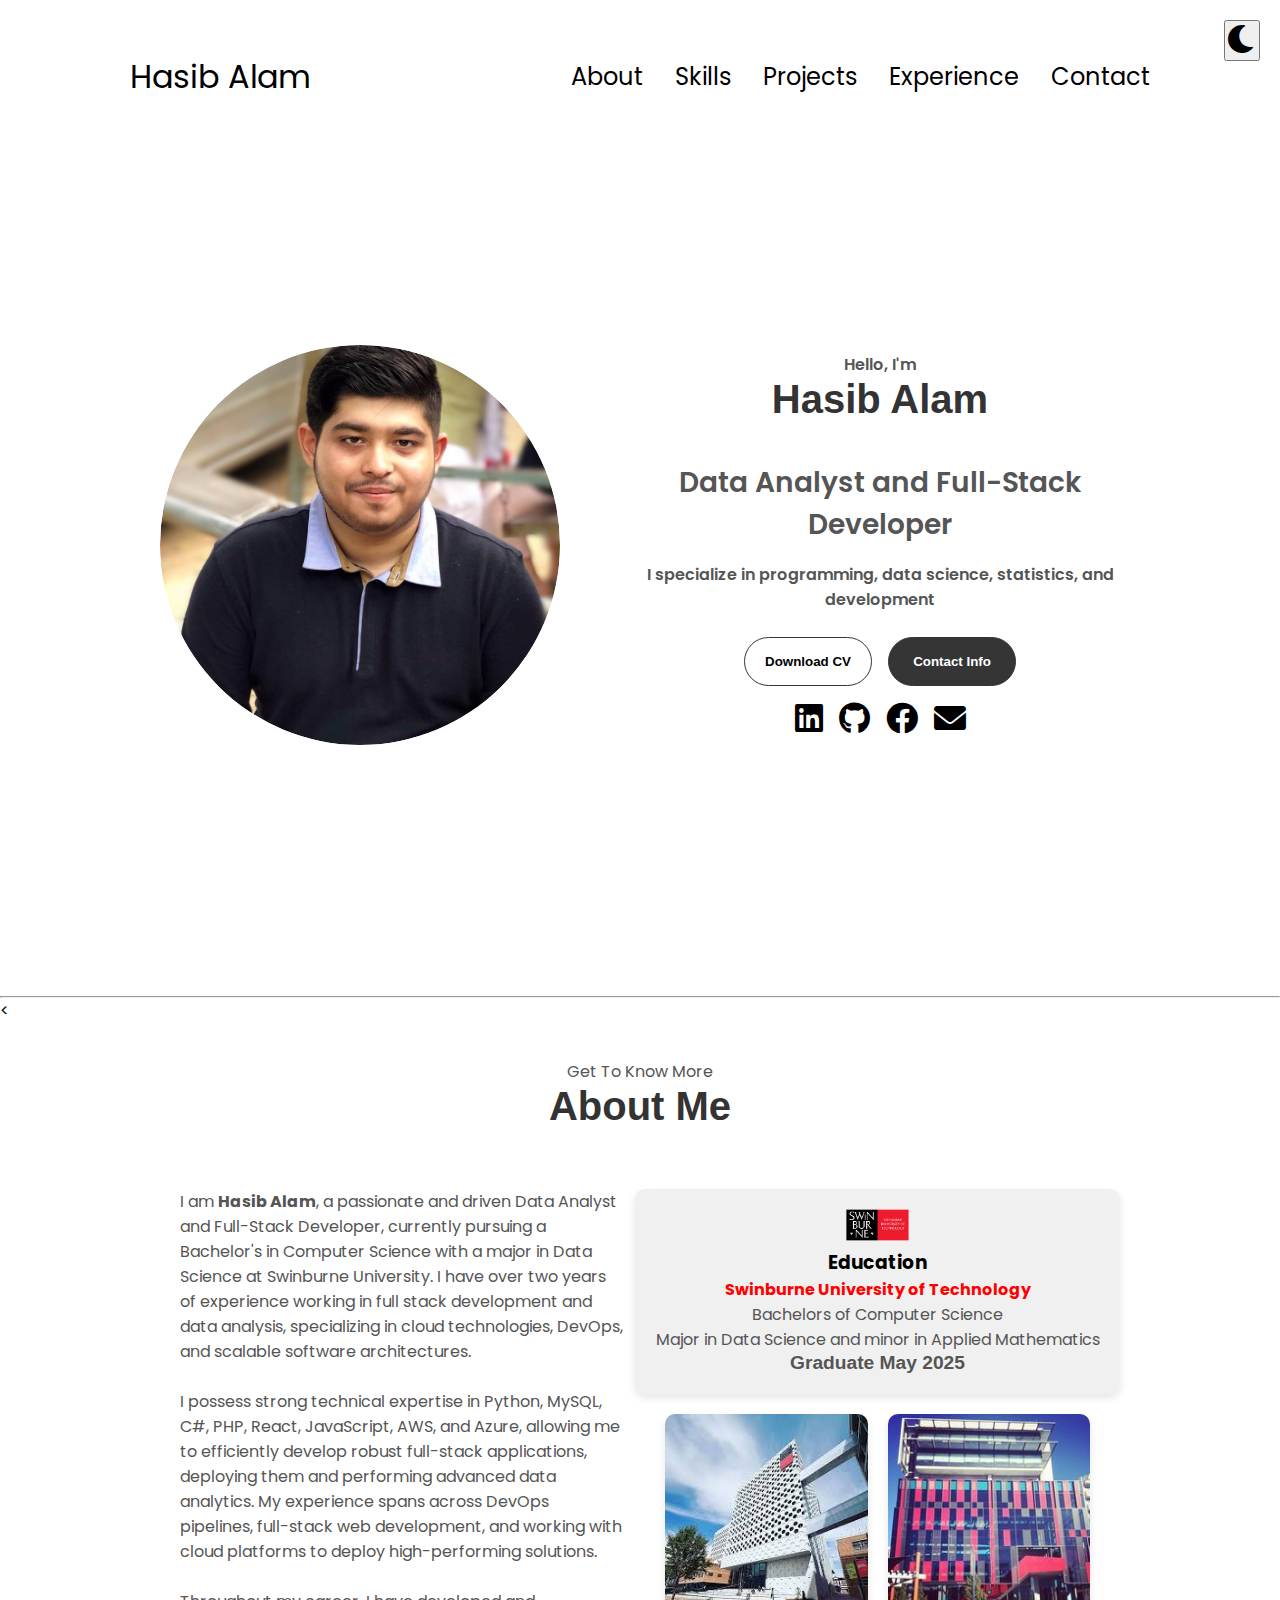
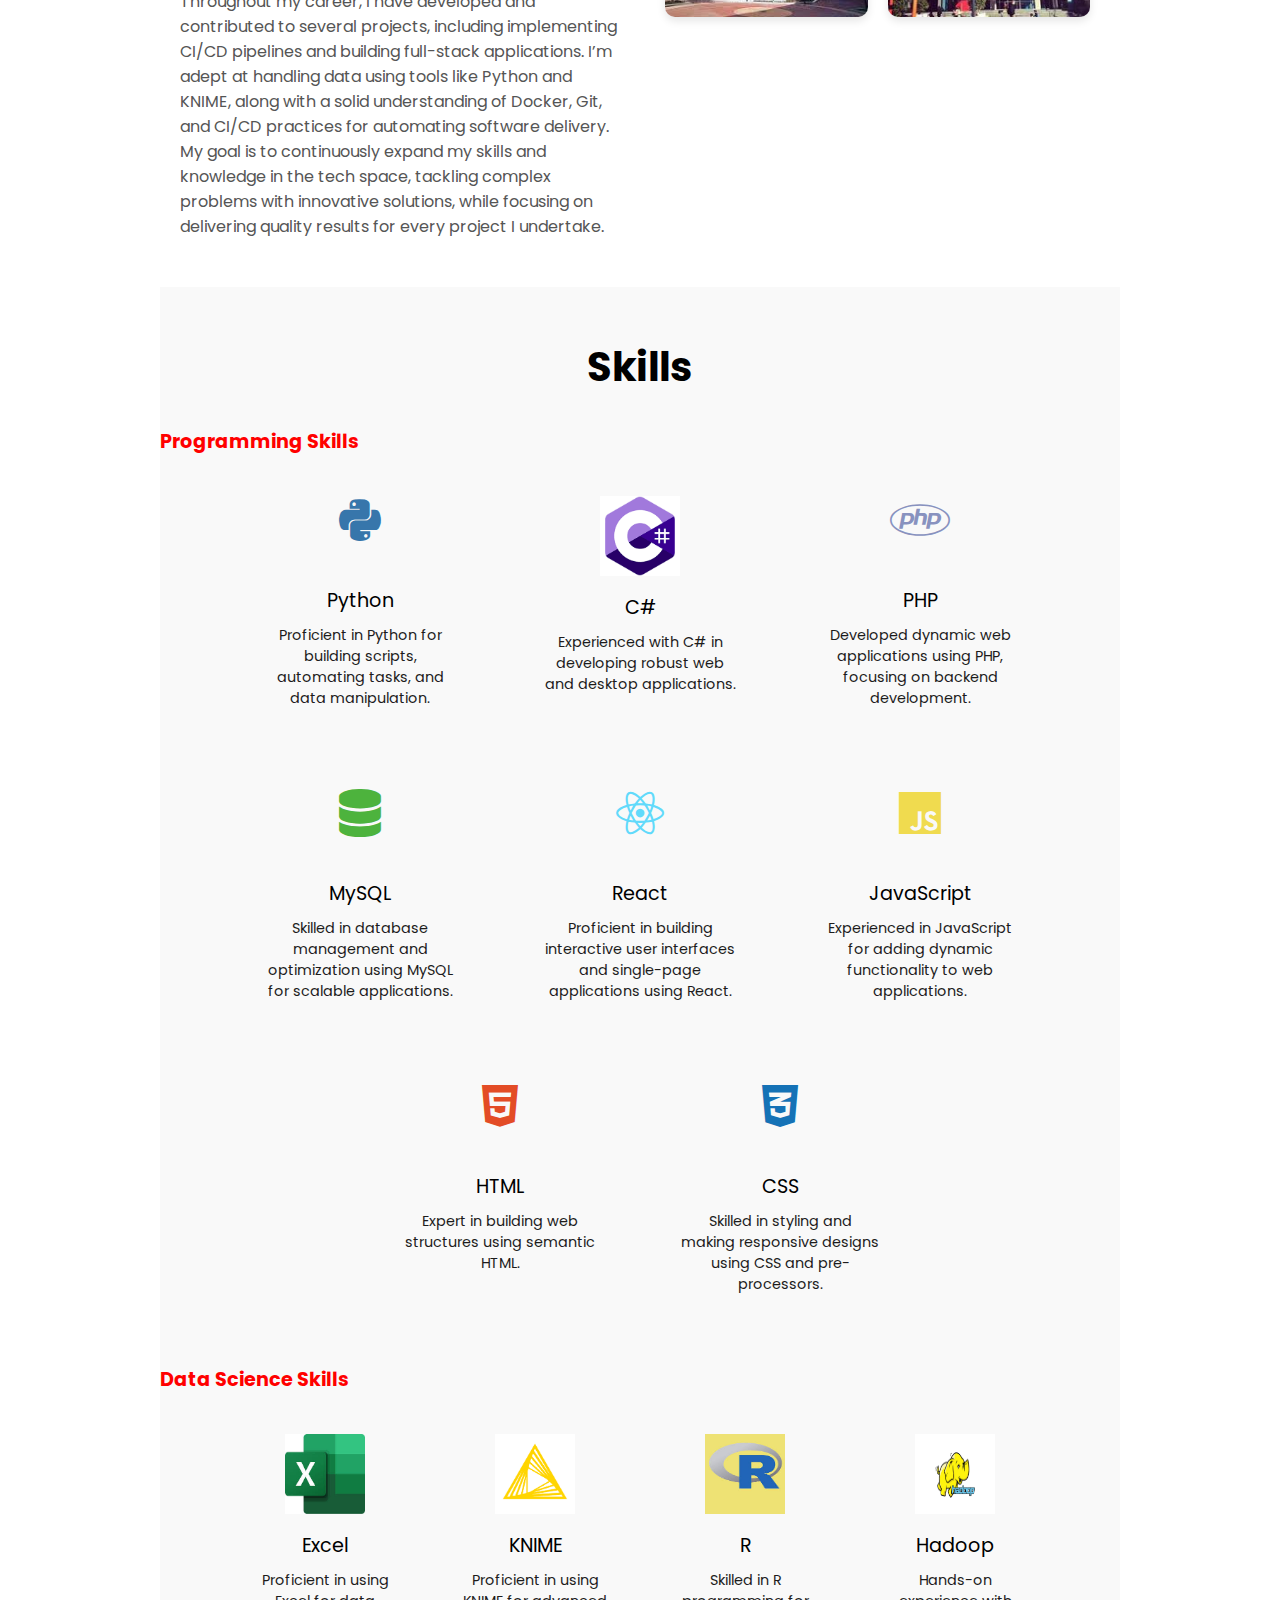
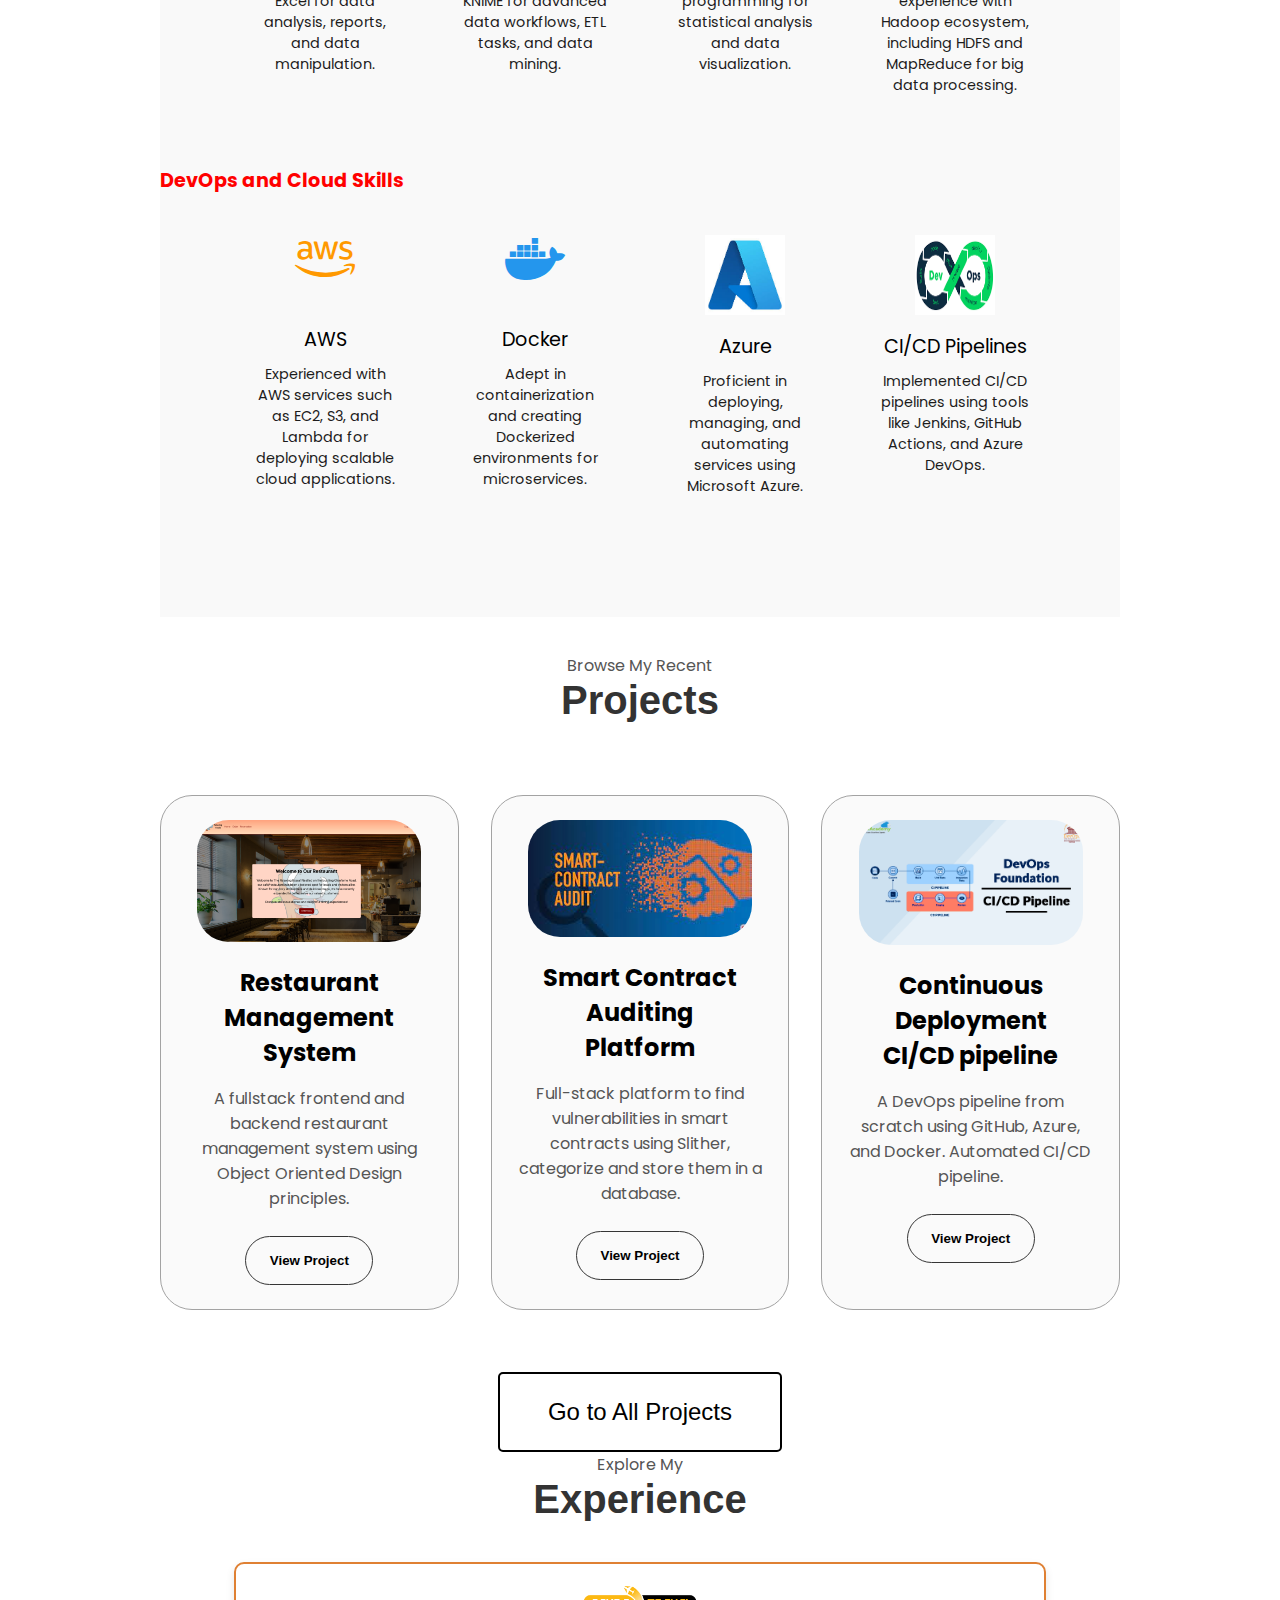
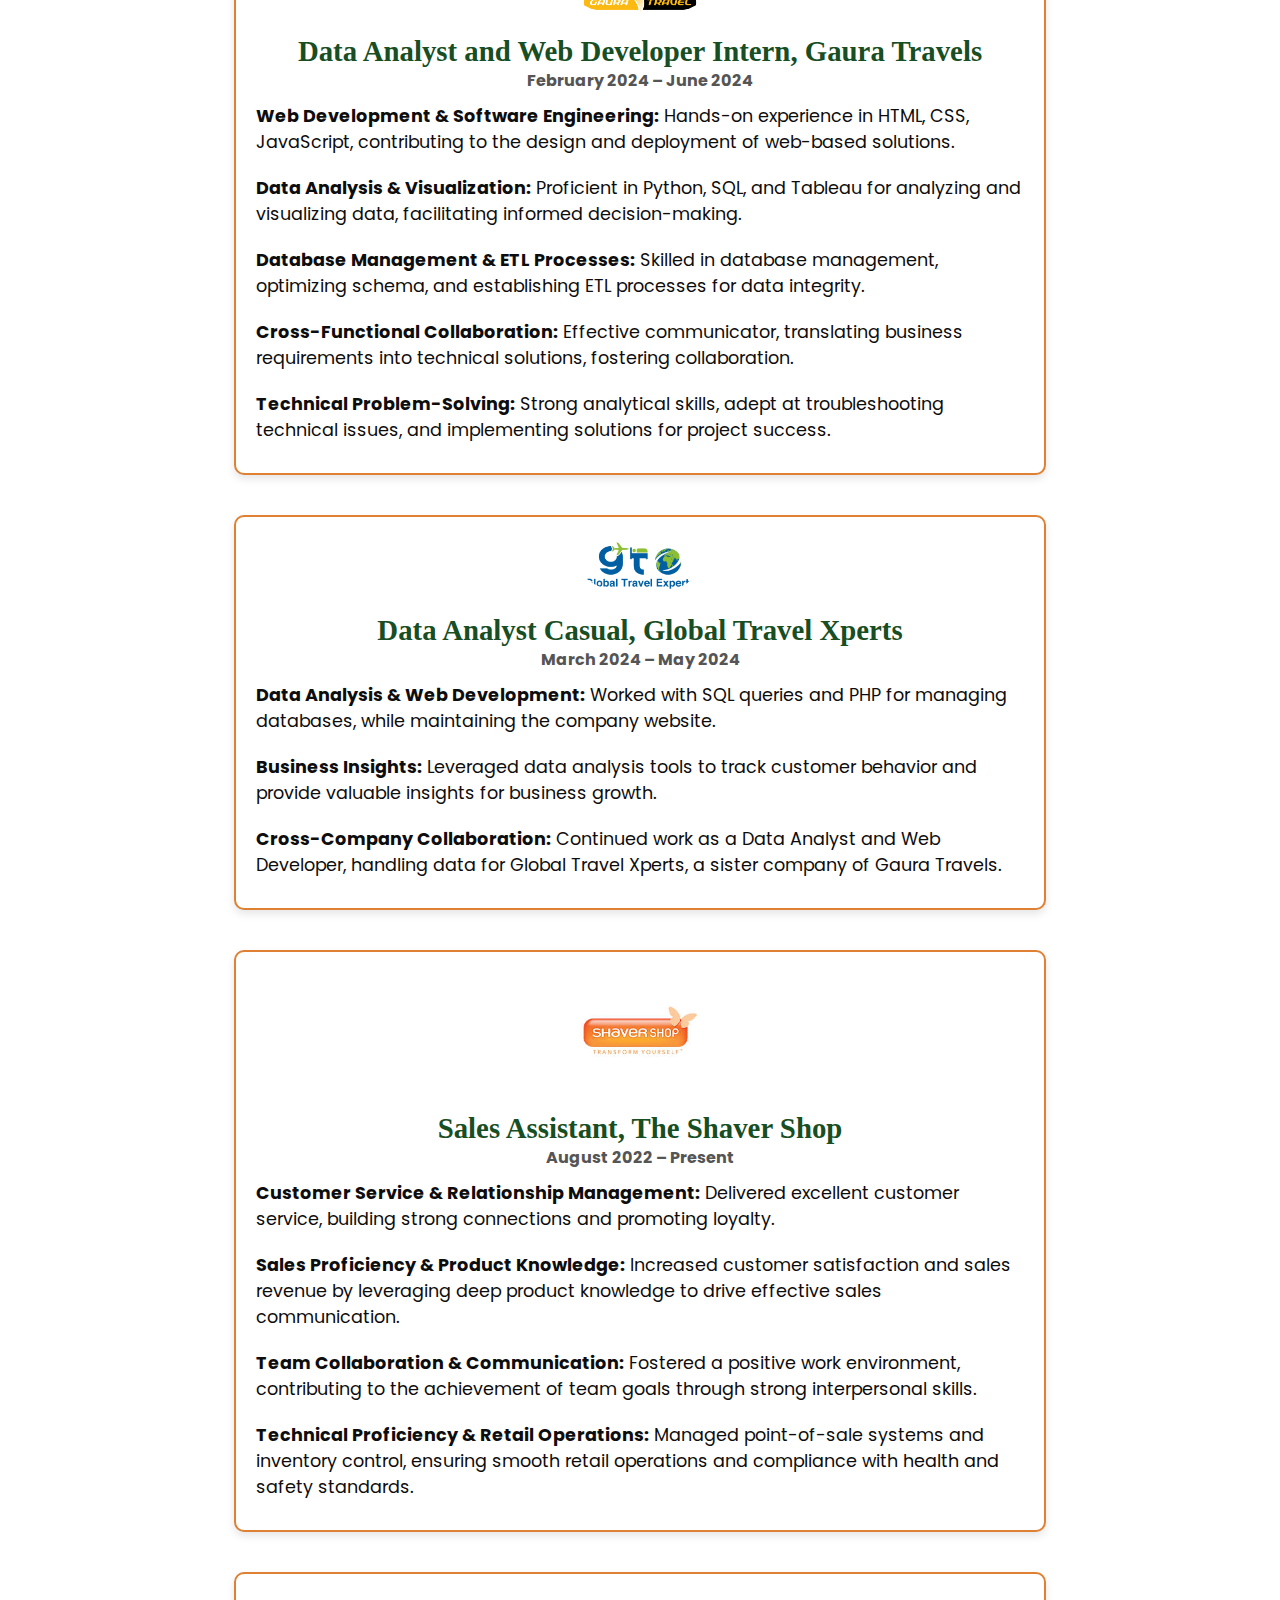
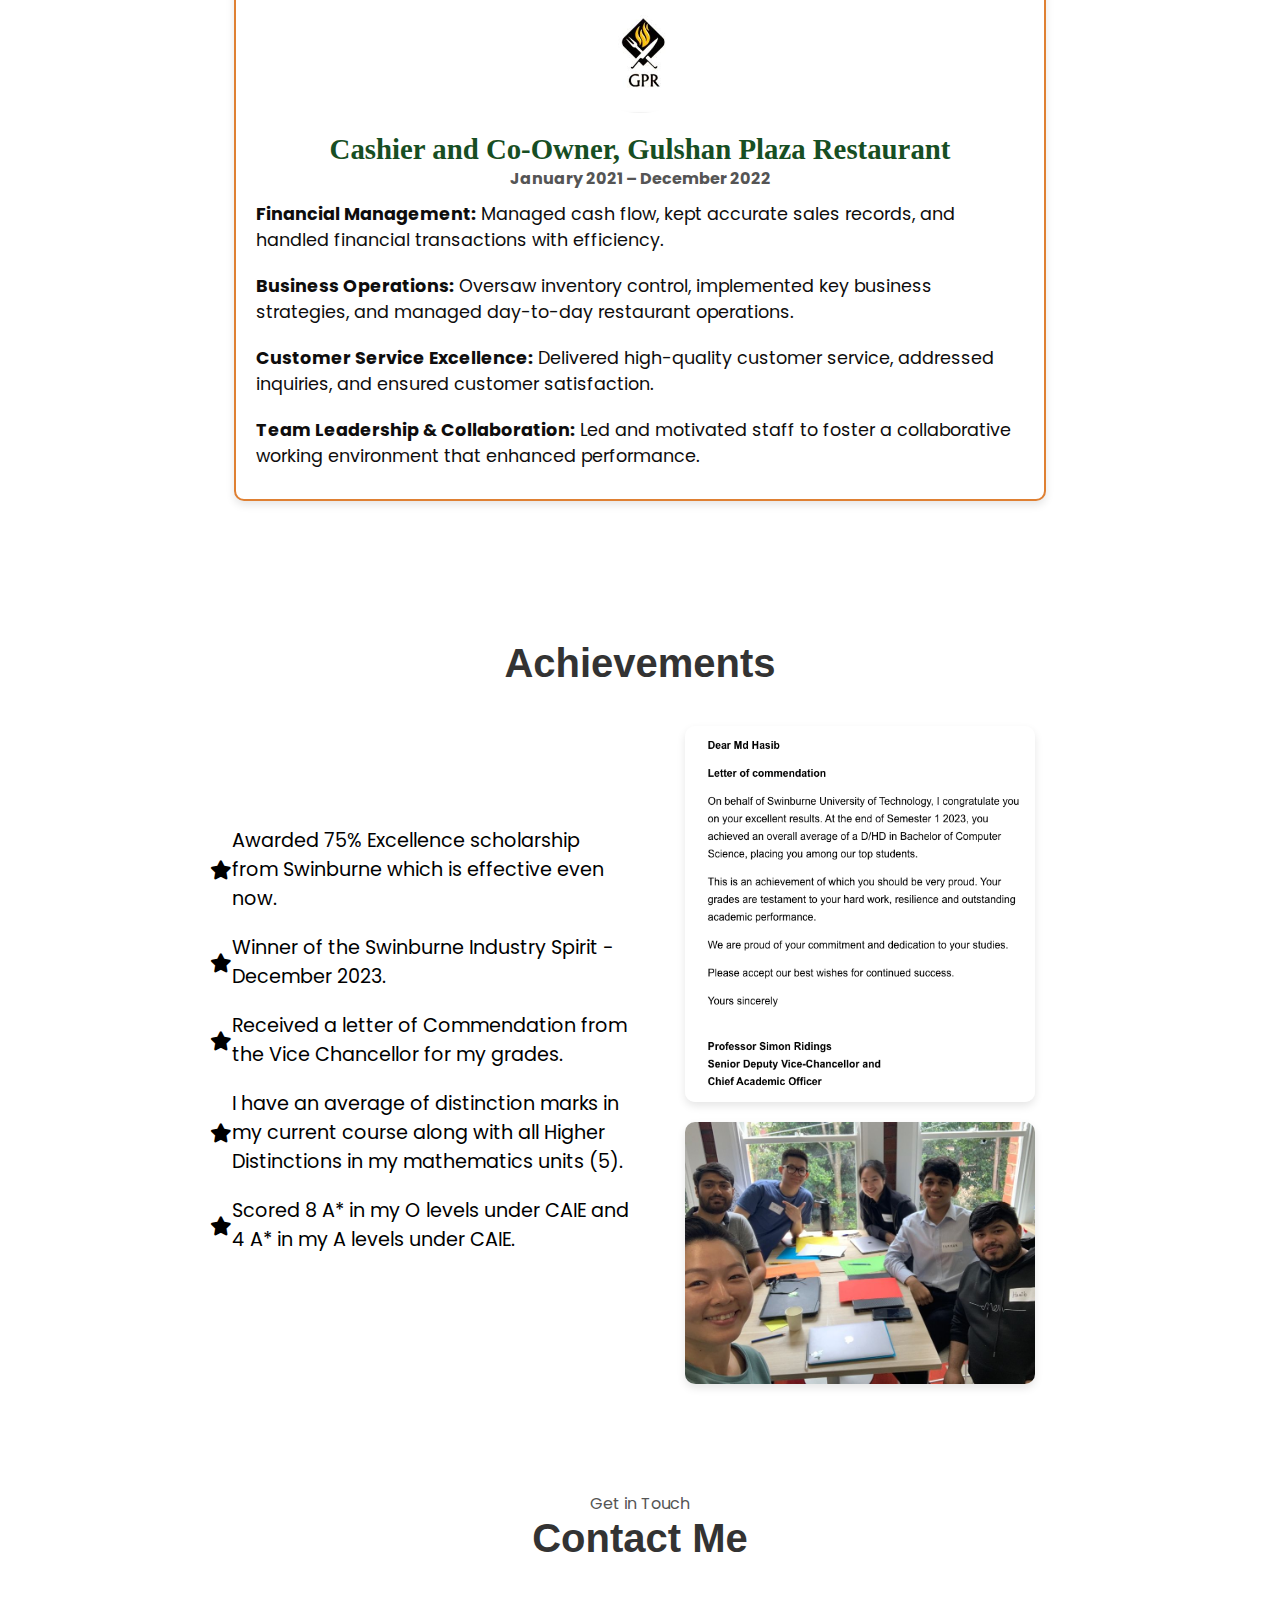
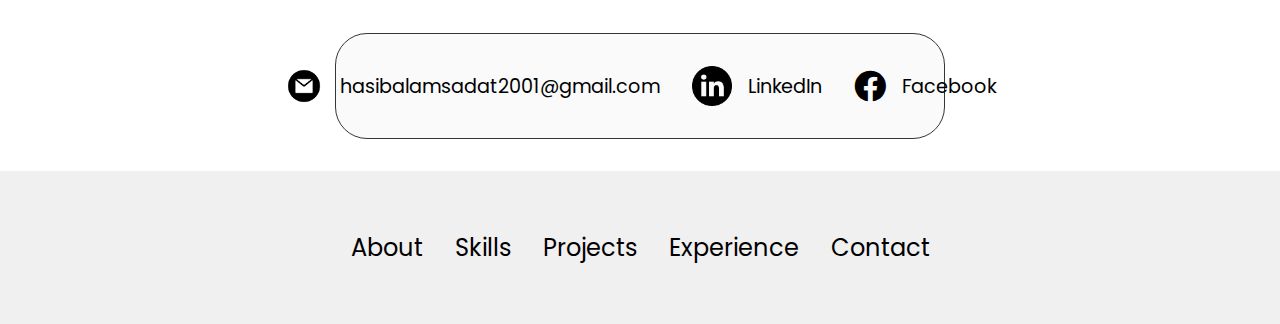
==== index.html @ d78e8b22 "Add files via upload" ====
<!DOCTYPE html>
<html lang="en">
  <head>
    <meta charset="UTF-8" />
    <meta http-equiv="X-UA-Compatible" content="IE=edge" />
    <meta name="viewport" content="width=device-width, initial-scale=1.0" />
    <title>My Portfolio</title>
    <link rel="stylesheet" href="style.css" />
    <link rel="stylesheet" href="mediaqueries.css" />
    <!-- Font Awesome CDN for icons -->
    <link rel="stylesheet" href="https://cdnjs.cloudflare.com/ajax/libs/font-awesome/6.0.0-beta3/css/all.min.css" />
    <style>
      /* Custom styles for the changes */
      .details-container h4 {
        color: red; /* Swinburne University in red */
      }
      .details-container p.graduation {
        font-family: 'Arial', sans-serif; /* Custom font for graduation */
        font-weight: bold;
        font-size: 1.2em;
      }
      .about-education-container {
        display: flex; /* Use flexbox to align items horizontally */
        justify-content: space-between;
        align-items: flex-start;
        gap: 30px;
        margin: 0 auto;
        max-width: 1200px;
        padding: 20px;
      }
      .about-text, .education-box {
        flex: 1; /* Each column takes up equal space */
      }
      .about-text {
        text-align: left; /* Left-align the About Me text */
      }
      .education-box {
        background-color: #f0f0f0; /* Light background color for the education box */
        padding: 20px;
        border-radius: 10px;
      }
      @media (max-width: 768px) {
        .about-education-container {
          flex-direction: column; /* Stack columns on smaller screens */
        }
      }
/* Light mode toggle button (moon icon) */
.toggle-button {
  position: fixed; /* Ensures it stays in the top-right of the screen */
  top: 20px;
  right: 20px;
  cursor: pointer;
  font-size: 2rem;
  color: black;
  z-index: 100; /* Ensure it stays above other content */
}

body.dark-mode .toggle-button {
  color: yellow; /* Icon color when in dark mode */
}

/* Responsive positioning for the toggle button */
@media (max-width: 768px) {
  .toggle-button {
    top: 15px;
    right: 15px;
  }
}

@media (max-width: 480px) {
  .toggle-button {
    top: 10px;
    right: 10px;
    font-size: 1.8rem; /* Adjust the size slightly for smaller screens */
  }
}


    </style>
  </head>
  <body>
    <nav id="desktop-nav">
      <div class="logo">Hasib Alam</div>
      <div>
        <ul class="nav-links">
          <li><a href="#about">About</a></li>
          <li><a href="#skills">Skills</a></li>
          <li><a href="#projects">Projects</a></li>
          <li><a href="#experience">Experience</a></li>
          <li><a href="#contact">Contact</a></li>
        </ul>
      </div>
    </nav>

   <!-- Toggle Button for Dark/Light Mode -->
<button id="mode-toggle" class="toggle-button">
  <i id="mode-icon" class="fas fa-moon"></i>
</button>


    <!-- Profile Section -->
    <section id="profile">
      <div class="section__pic-container">
        <img src="./assets/profile-pic.png" alt="Hasib Alam profile picture" />
      </div>

      <div class="section__text">
        <p  class="section__text__p1">Hello, I'm</p>
        <h1 class="title">Hasib Alam</h1>
        <p class="section__text__p2">Data Analyst and Full-Stack Developer</p>
        <p class="section__text__p1">I specialize in programming, data science, statistics, and development</p>
        <br>
        <div class="btn-container">
          <button
            class="btn btn-color-2"
            onclick="window.open('./assets/resume.pdf')"
          >
            Download CV
          </button>
          <button class="btn btn-color-1" onclick="location.href='./#contact'">
            Contact Info
          </button>
        </div>
        <div id="socials-container">
          <a href="linkedin.com/in/hasib-alam-b58987214" target="_blank">
            <i class="fab fa-linkedin" style="color: black; font-size: 32px;"></i>
          </a>
          <a href="https://github.com/HasibAlam" target="_blank">
            <i class="fab fa-github" style="color: black; font-size: 32px;"></i>
          </a>
          <a href="https://www.facebook.com/hasib.alam.104/" target="_blank">
            <i class="fab fa-facebook" style="color: black; font-size: 32px;"></i>
          </a>
          <a href="mailto:hasibalamsadat2001@gmail.com">
            <i class="fas fa-envelope" style="color: black; font-size: 32px;"></i>
          </a>
        </div>
      </div>
    </section>

<hr>


    <<!-- Section with About Me on the left and Education on the right -->
<section id="about">
  <p class="section__text__p1">Get To Know More</p>
  <h1 class="title">About Me</h1>
  <div class="about-education-container">
    <!-- Left Column (About Me) -->
    <div class="about-text">
      <p>
        I am <strong>Hasib Alam</strong>, a passionate and driven Data Analyst and Full-Stack Developer, 
        currently pursuing a Bachelor's in Computer Science with a major in Data Science at Swinburne University. 
        I have over two years of experience working in full stack development and data analysis, specializing in cloud 
        technologies, DevOps, and scalable software architectures.
      </p>
      <br />
      <p>
        I possess strong technical expertise in Python, MySQL, C#, PHP, React, JavaScript, AWS, and Azure, allowing me to 
        efficiently develop robust full-stack applications, deploying them and performing advanced data analytics. My experience spans across 
        DevOps pipelines, full-stack web development, and working with cloud platforms to deploy high-performing solutions.
      </p>
      <br />
      <p>
        Throughout my career, I have developed and contributed to several projects, including implementing 
        CI/CD pipelines and building full-stack applications. I’m adept at handling data using tools like Python 
        and KNIME, along with a solid understanding of Docker, Git, and CI/CD practices for automating software delivery.
      </p>
      <p>
        My goal is to continuously expand my skills and knowledge in the tech space, tackling complex problems 
        with innovative solutions, while focusing on delivering quality results for every project I undertake.
      </p>
    </div>

    <!-- Right Column (Education) -->
    <div class="education-container">
      <div class="education-box">
        <img src="./assets/education.png" alt="Education icon" class="icon" />
        <h3>Education</h3>
        <h4>Swinburne University of Technology</h4> <!-- Red colored text -->
        <p>Bachelors of Computer Science<br />Major in Data Science and minor in Applied Mathematics</p>
        <p class="graduation">Graduate May 2025</p> <!-- Updated font style -->
      </div>

      <!-- Two images beneath the education box, but outside of it -->
      <div class="education-images-container">
        <div class="education-image">
          <img src="./assets/swin1.jpeg" alt="Picture 1" />
        </div>
        <div class="education-image">
          <img src="./assets/swin2.jpeg" alt="Picture 2" />
        </div>
      </div>
    </div>
  </div>
</section>

<!-- Skills Section -->
<section id="skills" class="skills-section">
  <h1>Skills</h1>

  <!-- Programming Skills Section -->
  <div class="skills-category">
    <h2 class="skill-title">Programming Skills</h2>
    <div class="skills-container programming-skills">
      <div class="skill-box">
        <i class="fab fa-python fa-3x" style="color: #3776AB;"></i>
        <p>Python</p>
        <p class="skill-description">Proficient in Python for building scripts, automating tasks, and data manipulation.</p>
      </div>
      <div class="skill-box">
        <img src="./assets/cicon.png" alt="c#" />
        <p>C#</p>
        <p class="skill-description">Experienced with C# in developing robust web and desktop applications.</p>
      </div>
      <div class="skill-box">
        <i class="fab fa-php fa-3x" style="color: #8892BF;"></i>
        <p>PHP</p>
        <p class="skill-description">Developed dynamic web applications using PHP, focusing on backend development.</p>
      </div>
      <div class="skill-box">
        <i class="fas fa-database fa-3x" style="color: #4DB33D;"></i>
        <p>MySQL</p>
        <p class="skill-description">Skilled in database management and optimization using MySQL for scalable applications.</p>
      </div>
      <div class="skill-box">
        <i class="fab fa-react fa-3x" style="color: #61DAFB;"></i>
        <p>React</p>
        <p class="skill-description">Proficient in building interactive user interfaces and single-page applications using React.</p>
      </div>
      <div class="skill-box">
        <i class="fab fa-js fa-3x" style="color: #F0DB4F;"></i>
        <p>JavaScript</p>
        <p class="skill-description">Experienced in JavaScript for adding dynamic functionality to web applications.</p>
      </div>
      <div class="skill-box">
        <i class="fab fa-html5 fa-3x" style="color: #E34C26;"></i>
        <p>HTML</p>
        <p class="skill-description">Expert in building web structures using semantic HTML.</p>
      </div>
      <div class="skill-box">
        <i class="fab fa-css3-alt fa-3x" style="color: #1572B6;"></i>
        <p>CSS</p>
        <p class="skill-description">Skilled in styling and making responsive designs using CSS and pre-processors.</p>
      </div>
    </div>
  </div>
 <!-- Data Science Skills Section -->
 <div class="skills-category">
  <h2 class="skill-title">Data Science Skills</h2>
  <div class="skills-container">
    <div class="skill-box">
      <img src="./assets/excel-icon.png" alt="Excel" />
      <p>Excel</p>
      <p class="skill-description">Proficient in using Excel for data analysis, reports, and data manipulation.</p>
    </div>
    <div class="skill-box">
      <img src="./assets/knime-icon.png" alt="KNIME" />
      <p>KNIME</p>
      <p class="skill-description">Proficient in using KNIME for advanced data workflows, ETL tasks, and data mining.</p>
    </div>
    <div class="skill-box">
      <img src="./assets/r-icon.png" alt="R" />
      <p>R</p>
      <p class="skill-description">Skilled in R programming for statistical analysis and data visualization.</p>
    </div>
    <div class="skill-box">
      <img src="./assets/hadoop-icon.png" alt="Hadoop" />
      <p>Hadoop</p>
      <p class="skill-description">Hands-on experience with Hadoop ecosystem, including HDFS and MapReduce for big data processing.</p>
    </div>
  </div>
</div>

  <!-- DevOps and Cloud Skills Section -->
  <div class="skills-category">
    <h2 class="skill-title">DevOps and Cloud Skills</h2>
    <div class="skills-container">
      <div class="skill-box">
        <i class="fab fa-aws fa-3x" style="color: #FF9900;"></i>
        <p>AWS</p>
        <p class="skill-description">Experienced with AWS services such as EC2, S3, and Lambda for deploying scalable cloud applications.</p>
      </div>
      <div class="skill-box">
        <i class="fab fa-docker fa-3x" style="color: #2496ED;"></i>
        <p>Docker</p>
        <p class="skill-description">Adept in containerization and creating Dockerized environments for microservices.</p>
      </div>
      <div class="skill-box">
 <img src="./assets/azure.png" alt="Azure" />
         <p>Azure</p>
        <p class="skill-description">Proficient in deploying, managing, and automating services using Microsoft Azure.</p>
      </div>
      <div class="skill-box">
        <img src="./assets/ci.png" alt="ci" />        <p>CI/CD Pipelines</p>
        <p class="skill-description">Implemented CI/CD pipelines using tools like Jenkins, GitHub Actions, and Azure DevOps.</p>
      </div>
    </div>
  </div>
</section>

    <section id="projects">
      <p class="section__text__p1">Browse My Recent</p>
      <h1 class="title">Projects</h1>
      <div class="experience-details-container">
        <div class="about-containers">
    
          <!-- First Project: Restaurant Management System -->
          <div class="details-container color-container">
            <div class="article-container">
              <img
                src="./assets/project1.png"
                alt="Restaurant Management System"
                class="project-img"
              />
            </div>
            <h2 class="experience-sub-title project-title">Restaurant Management System</h2>
            <p>A fullstack frontend and backend restaurant management system using Object Oriented Design principles.</p>
            <br>
            <div class="btn-container">
              <button
                class="btn btn-color-2 project-btn"
                onclick="location.href='restaurant.html'"
              >
                View Project
              </button>
            </div>
          </div>
    
          <!-- Second Project: Smart Contract Auditing Platform -->
          <div class="details-container color-container">
            <div class="article-container">
              <img
                src="./assets/project2.png"
                alt="Smart Contract Auditing Platform"
                class="project-img"
              />
            </div>
            <h2 class="experience-sub-title project-title">Smart Contract Auditing Platform</h2>
            <p>Full-stack platform to find vulnerabilities in smart contracts using Slither, categorize and store them in a database.</p>
            <br>
            <div class="btn-container">
              <button
                class="btn btn-color-2 project-btn"
                onclick="location.href='slither.html'"
              >
                View Project
              </button>
            </div>
          </div>
    
          <!-- Third Project: Continuous Deployment CI/CD Pipeline -->
          <div class="details-container color-container">
            <div class="article-container">
              <img
                src="./assets/project3.png"
                alt="Continuous Deployment CI/CD pipeline"
                class="project-img"
              />
            </div>
            <h2 class="experience-sub-title project-title">Continuous Deployment CI/CD pipeline</h2>
            <p>A DevOps pipeline from scratch using GitHub, Azure, and Docker. Automated CI/CD pipeline.</p>
            <br>
            <div class="btn-container">
              <button
                class="btn btn-color-2 project-btn"
                onclick="location.href='pipeline.html'"
              >
                View Project
              </button>
            </div>
          </div>
    
        </div>
            <!-- Go to All Projects Button -->
            <div class="project-btn-container">
              <button
                id="unique-project-btn"
                onclick="location.href='allprojects.html'"
              >
                Go to All Projects
              </button>
            </div>
    
            <style>
              /* Unique styles for the 'Go to All Projects' button */
              #unique-project-btn {
                font-family: 'Arial', sans-serif;
                font-size: 1.5rem; /* Larger font size */
                padding: 1.5rem 3rem; /* Larger padding for a bigger box */
                background-color: #fff;
                border: 2px solid #000;
                color: #000;
                cursor: pointer;
                transition: all 0.3s ease-in-out;
                border-radius: 5px; /* Add some border-radius for a smoother look */
              }
    
              #unique-project-btn:hover {
                background-color: red;
                color: white;
                border-color: red; /* Change border color to red on hover */
              }
    
              /* Center the button container */
              .project-btn-container {
                text-align: center;
                margin-top: 30px; /* Adjust margin as needed */
              }
            </style>
    
     
    </section>
    <section id="experience">
      <p class="section__text__p1">Explore My</p>
      <h1 class="title">Experience</h1>
  
      <div class="experience-details-container">
          <!-- Company 1: Gaura Travels -->
          <div class="experience-box">
              <img src="assets/gt.png" alt="Gaura Travels" class="company-image">
              <h2 class="experience-sub-title">Data Analyst and Web Developer Intern, Gaura Travels</h2>
              <p><strong>February 2024 – June 2024</strong></p>
              <ul>
                  <li><strong>Web Development & Software Engineering:</strong> Hands-on experience in HTML, CSS, JavaScript, contributing to the design and deployment of web-based solutions.</li>
                  <li><strong>Data Analysis & Visualization:</strong> Proficient in Python, SQL, and Tableau for analyzing and visualizing data, facilitating informed decision-making.</li>
                  <li><strong>Database Management & ETL Processes:</strong> Skilled in database management, optimizing schema, and establishing ETL processes for data integrity.</li>
                  <li><strong>Cross-Functional Collaboration:</strong> Effective communicator, translating business requirements into technical solutions, fostering collaboration.</li>
                  <li><strong>Technical Problem-Solving:</strong> Strong analytical skills, adept at troubleshooting technical issues, and implementing solutions for project success.</li>
              </ul>
          </div>
  
          <!-- Company 2: Global Travel Xperts -->
          <div class="experience-box">
              <img src="assets/gtx.png" alt="Global Travel Xperts" class="company-image">
              <h2 class="experience-sub-title">Data Analyst Casual, Global Travel Xperts</h2>
              <p><strong>March 2024 – May 2024</strong></p>
              <ul>
                  <li><strong>Data Analysis & Web Development:</strong> Worked with SQL queries and PHP for managing databases, while maintaining the company website.</li>
                  <li><strong>Business Insights:</strong> Leveraged data analysis tools to track customer behavior and provide valuable insights for business growth.</li>
                  <li><strong>Cross-Company Collaboration:</strong> Continued work as a Data Analyst and Web Developer, handling data for Global Travel Xperts, a sister company of Gaura Travels.</li>
              </ul>
          </div>
  
          <!-- Company 3: The Shaver Shop -->
          <div class="experience-box">
              <img src="assets/shaver.jpeg" alt="The Shaver Shop" class="company-image">
              <h2 class="experience-sub-title">Sales Assistant, The Shaver Shop</h2>
              <p><strong>August 2022 – Present</strong></p>
              <ul>
                  <li><strong>Customer Service & Relationship Management:</strong> Delivered excellent customer service, building strong connections and promoting loyalty.</li>
                  <li><strong>Sales Proficiency & Product Knowledge:</strong> Increased customer satisfaction and sales revenue by leveraging deep product knowledge to drive effective sales communication.</li>
                  <li><strong>Team Collaboration & Communication:</strong> Fostered a positive work environment, contributing to the achievement of team goals through strong interpersonal skills.</li>
                  <li><strong>Technical Proficiency & Retail Operations:</strong> Managed point-of-sale systems and inventory control, ensuring smooth retail operations and compliance with health and safety standards.</li>
              </ul>
          </div>
  
          <!-- Company 4: Gulshan Plaza Restaurant -->
          <div class="experience-box">
              <img src="assets/gpr.jpeg" alt="Gulshan Plaza Restaurant" class="company-image">
              <h2 class="experience-sub-title">Cashier and Co-Owner, Gulshan Plaza Restaurant</h2>
              <p><strong>January 2021 – December 2022</strong></p>
              <ul>
                  <li><strong>Financial Management:</strong> Managed cash flow, kept accurate sales records, and handled financial transactions with efficiency.</li>
                  <li><strong>Business Operations:</strong> Oversaw inventory control, implemented key business strategies, and managed day-to-day restaurant operations.</li>
                  <li><strong>Customer Service Excellence:</strong> Delivered high-quality customer service, addressed inquiries, and ensured customer satisfaction.</li>
                  <li><strong>Team Leadership & Collaboration:</strong> Led and motivated staff to foster a collaborative working environment that enhanced performance.</li>
              </ul>
          </div>
      </div>
  </section>
  
  <section id="achievements">
    <h1 class="title">Achievements</h1>
    <div class="achievements-container">
        <div class="achievements-text">
            <ul>
                <li><i class="fas fa-star"></i> Awarded 75% Excellence scholarship from Swinburne which is effective even now.</li>
                <li><i class="fas fa-star"></i> Winner of the Swinburne Industry Spirit - December 2023.</li>
                <li><i class="fas fa-star"></i> Received a letter of Commendation from the Vice Chancellor for my grades.</li>
                <li><i class="fas fa-star"></i> I have an average of distinction marks in my current course along with all Higher Distinctions in my mathematics units (5).</li>
                <li><i class="fas fa-star"></i> Scored 8 A* in my O levels under CAIE and 4 A* in my A levels under CAIE.</li>
            </ul>
        </div>
        <div class="achievements-images">
            <img src="assets/letter.png" alt="Award Image 1" class="achievement-image">
            <img src="assets/winner.jpeg" alt="Award Image 2" class="achievement-image">
        </div>
    </div>
</section>


    <section id="contact">
      <p class="section__text__p1">Get in Touch</p>
      <h1 class="title">Contact Me</h1>
      <div class="contact-info-upper-container">
        <div class="contact-info-container">
          <img
            src="./assets/email.png"
            alt="Email icon"
            class="icon contact-icon email-icon"
          />
          <p><a href="mailto:hasibalamsadat2001@gmail.com">hasibalamsadat2001@gmail.com</a></p>
        </div>
        <div class="contact-info-container">
          <img
            src="./assets/linkedin.png"
            alt="LinkedIn icon"
            class="icon contact-icon"
          />
          <p><a href="www.linkedin.com/in/hasib-alam-b58987214">LinkedIn</a></p>
        </div>
        <div class="contact-info-container">
          <i class="fab fa-facebook" style="color: black; font-size: 32px;"></i>
          <p><a href="https://www.facebook.com/hasib.alam.104/" target="_blank">Facebook</a></p>
      </div>
      
    </section>

    <footer>
      <nav>
        <div>
          <ul class="nav-links">
            <li><a href="#about">About</a></li>
            <li><a href="#skills">Skills</a></li> <!-- Link to Skills Section -->
            <li><a href="#projects">Projects</a></li>
            <li><a href="#experience">Experience</a></li>
            <li><a href="#contact">Contact</a></li>
          </ul>
        </div>
      </nav>
    </footer>
    <script>
      // JavaScript to handle dark mode toggle
      const toggleButton = document.getElementById('mode-toggle');
      const modeIcon = document.getElementById('mode-icon');
      const body = document.body;

      toggleButton.addEventListener('click', () => {
        // Toggle the dark mode class on the body
        body.classList.toggle('dark-mode');

        // Toggle between the moon and sun icons
        if (body.classList.contains('dark-mode')) {
          modeIcon.classList.remove('fa-moon');
          modeIcon.classList.add('fa-sun');
        } else {
          modeIcon.classList.remove('fa-sun');
          modeIcon.classList.add('fa-moon');
        }
      });
    </script>
    <script src="script.js"></script>
  </body>
</html>
---- style.css ----
/* GENERAL */

@import url("https://fonts.googleapis.com/css2?family=Poppins:wght@300;400;500;600&display=swap");

* {
  margin: 0;
  padding: 0;
}

body {
  font-family: "Poppins", sans-serif;
  background-color: white; /* Default light mode */
  color: black; /* Default text color for light mode */
  transition: background-color 0.3s, color 0.3s;
}

html {
  scroll-behavior: smooth;
}

p {
  color: rgb(85, 85, 85);
}

/* Dark Mode Styles */
body.dark-mode {
  background-color: black;
  color: white;
}

body.dark-mode a {
  color: white;
}

body.dark-mode nav {
  background-color: black;
}

body.dark-mode .logo {
  color: white;
}

/* Light mode toggle button (moon icon) */
.toggle-button {
  position: fixed; /* Ensures it stays in the top-right of the screen */
  top: 20px;
  right: 20px;
  cursor: pointer;
  font-size: 2rem;
  color: black;
  z-index: 100; /* Ensure it stays above other content */
}

body.dark-mode .toggle-button {
  color: yellow; /* Icon color when in dark mode */
}

/* Responsive positioning for the toggle button */
@media (max-width: 768px) {
  .toggle-button {
    top: 15px;
    right: 15px;
  }
}

@media (max-width: 480px) {
  .toggle-button {
    top: 10px;
    right: 10px;
    font-size: 1.8rem; /* Adjust the size slightly for smaller screens */
  }
}

/* DESKTOP NAV */

nav,
.nav-links {
  display: flex;
}

nav {
  justify-content: space-around;
  align-items: center;
  height: 17vh;
}

.nav-links {
  gap: 2rem;
  list-style: none;
  font-size: 1.5rem;
}

a {
  color: black;
  text-decoration: none;
}

a:hover {
  color: red;
  text-decoration: underline;
  text-underline-offset: 1rem;
  text-decoration-color: rgb(181, 181, 181);
}

.logo {
  font-size: 2rem;
}

.logo:hover {
  cursor: default;
}

/* HAMBURGER MENU */

#hamburger-nav {
  display: none;
}

.hamburger-menu {
  position: relative;
  display: inline-block;
}

.hamburger-icon {
  display: flex;
  flex-direction: column;
  justify-content: space-between;
  height: 24px;
  width: 30px;
  cursor: pointer;
}

.hamburger-icon span {
  width: 100%;
  height: 2px;
  background-color: black;
  transition: all 0.3 ease-in-out;
}

.menu-links {
  position: absolute;
  top: 100%;
  right: 0;
  background-color: white;
  width: fit-content;
  max-height: 0;
  overflow: hidden;
  transition: all 0.3 ease-in-out;
}

.menu-links a {
  display: block;
  padding: 10px;
  text-align: center;
  font-size: 1.5rem;
  color: black;
  text-decoration: none;
  transition: all 0.3 ease-in-out;
}

.menu-links li {
  list-style: none;
}

.menu-links.open {
  max-height: 300px;
}

.hamburger-icon.open span:first-child {
  transform: rotate(45deg) translate(10px, 5px);
}

.hamburger-icon.open span:nth-child(2) {
  opacity: 0;
}

.hamburger-icon.open span:last-child {
  transform: rotate(-45deg) translate(10px, -5px);
}

/* SECTIONS */

section {
  padding-top: 4vh;
  height: 96vh;
  margin: 0 10rem;
  box-sizing: border-box;
  min-height: fit-content;
}

body.dark-mode section {
  background-color: black;
  color: white;
}

.section-container {
  display: flex;
}

/* PROFILE SECTION */

#profile {
  display: flex;
  justify-content: center;
  gap: 5rem;
  height: 80vh;
}
.section__pic-container {
  display: flex;
  width: 100%;
  max-width: 400px; /* Set maximum width */
  aspect-ratio: 1 / 1; /* Ensures a 1:1 aspect ratio for a perfect circle */
  margin: auto;
  border-radius: 50%; /* Make the image container circular */
  overflow: hidden; /* Ensures the image stays inside the circular container */
}

.section__pic-container img {
  width: 100%;
  height: 100%;
  object-fit: cover; /* Maintain aspect ratio and cover the entire container */
  border-radius: 50%; /* Make the image circular */
}


.section__text {
  align-self: center;
  text-align: center;
}

.section__text p {
  font-weight: 600;
}

body.dark-mode .section__text p {
  color: white;
}

.section__text__p1 {
  text-align: center;
}

.section__text__p2 {
  font-size: 1.75rem;
  margin-bottom: 1rem;
}

.title {
  font-size: 3rem;
  text-align: center;
}

body.dark-mode .title {
  color: white;
}

#socials-container {
  display: flex;
  justify-content: center;
  margin-top: 1rem;
  gap: 1rem;
}

.icon {
  cursor: pointer;
  height: 2rem;
}

body.dark-mode .icon {
  color: white;
}

/* BUTTONS */

.btn-container {
  display: flex;
  justify-content: center;
  gap: 1rem;
}

.btn {
  font-weight: 600;
  transition: all 300ms ease;
  padding: 1rem;
  width: 8rem;
  border-radius: 2rem;
}

.btn-color-1,
.btn-color-2 {
  border: rgb(53, 53, 53) 0.1rem solid;
}

body.dark-mode .btn {
  background-color: white;
  color: black;
}

.btn-color-1:hover,
.btn-color-2:hover {
  cursor: pointer;
}

.btn-color-1,
.btn-color-2:hover {
  background: rgb(53, 53, 53);
  color: white;
}

.btn-color-1:hover {
  background: rgb(0, 0, 0);
}

.btn-color-2 {
  background: none;
}

/* ABOUT SECTION */

#about {
  position: relative;
}

.about-containers {
  gap: 2rem;
  margin-bottom: 2rem;
  margin-top: 2rem;
}

.about-details-container {
  justify-content: center;
  flex-direction: column;
}

.about-containers,
.about-details-container {
  display: flex;
}

.about-pic {
  border-radius: 2rem;
}

/* Background and border color changes for dark mode in details container */
.details-container {
  padding: 1.5rem;
  flex: 1;
  background: white;
  border-radius: 2rem;
  border: rgb(53, 53, 53) 0.1rem solid;
  border-color: rgb(163, 163, 163);
  text-align: center;
}

body.dark-mode .details-container {
  background-color: #2c2c2c;
  color: white;
  border-color: white;
}

/* Target the left text specifically in dark mode */
.about-text {
  color: black;
}

body.dark-mode .about-text {
  color: white;
}

.education-box h4 {
  color: red;
}

body.dark-mode .education-box h4 {
  color: #ff6f61; /* Light red in dark mode */
}

.education-box p.graduation {
  font-family: 'Arial', sans-serif;
  font-weight: bold;
  font-size: 1.2em;
}


/* Experience Section Styling */
#experience {
  padding: 0;
  background-color: transparent;
}

body.dark-mode #experience {
  background-color: black;
}

.title {
  font-size: 2.5em;
  text-align: center;
  color: #333;
  margin-bottom: 40px;
  font-family: 'Arial', sans-serif;
}

body.dark-mode .title {
  color: rgb(253, 255, 255);
}

.experience-details-container {
  display: flex;
  flex-direction: column;
  align-items: center;
}

.experience-box {
  background-color: #fff;
  padding: 20px;
  margin-bottom: 40px;
  width: 80%;
  border: 2px solid #df8033;
  border-radius: 10px;
  box-shadow: 0px 4px 8px rgba(0, 0, 0, 0.1);
}

body.dark-mode .experience-box {
  background-color: #2c2c2c;
  border-color: #ff6f61;
}

/* Center-align the job title and date */
.experience-box h2, 
.experience-box p {
  text-align: center; /* Only applies to the job title and date */
}

.experience-box h2 {
  font-size: 1.8em;
  font-family: 'Georgia', serif;
  color: #174e23;
}

body.dark-mode .experience-box h2 {
  color: rgb(14, 214, 91);
}

/* Company Image Styling */
.experience-box img {
  display: block;
  margin: 0 auto 20px; /* Centers the image and adds margin */
  width: 120px;
  height: auto;
  border-radius: 50%;
}

/* Text beneath job title and date stays left-aligned */
.experience-box ul {
  list-style-type: none;
  padding: 0;
}

.experience-box ul li {
  font-size: 1.1em;
  color: rgb(14, 13, 13);
  padding: 10px 0;
  border-bottom: none; /* No bottom border */
  text-align: left; /* Ensures text beneath stays left-aligned */
}

body.dark-mode .experience-box ul li {
  color: #ffffff;
}

/* CONTACT SECTION */

#contact {
  display: flex;
  justify-content: center;
  flex-direction: column;
  height: 70vh;
  color: black;
}

body.dark-mode #contact {
  color: white;
}

.contact-info-upper-container {
  display: flex;
  justify-content: center;
  border-radius: 2rem;
  border: rgb(53, 53, 53) 0.1rem solid;
  background: rgb(250, 250, 250);
  margin: 2rem auto;
  padding: 1rem;
  width: 60%; /* Increased width for alignment */
}

body.dark-mode .contact-info-upper-container {
  background-color: #2c2c2c;
}

.contact-info-container {
  display: flex;
  align-items: center;
  justify-content: flex-start;
  gap: 1rem; /* Adds space between icon and text */
  margin: 1rem;
  width: 100%; /* Ensures the width for proper alignment */
}

.contact-info-container p {
  font-size: larger;
  margin: 0; /* Removes default margin */
}

.contact-icon {
  cursor: default;
}

.email-icon,
.contact-icon {
  height: 2.5rem;
  width: 2.5rem; /* Ensures consistency in icon size */
}

/* Adjusting for Dark Mode */
body.dark-mode .contact-info-container p {
  color: white; /* Text color in dark mode */
}

body.dark-mode .contact-icon {
  filter: invert(1); /* Invert icon color for dark mode */
}

/* Responsive Design for Contact Section */
@media (max-width: 1024px) {
  .contact-info-upper-container {
    width: 80%; /* Adjust width for medium-sized screens */
  }
}

@media (max-width: 768px) {
  .contact-info-upper-container {
    flex-direction: column; /* Stack elements on smaller screens */
    width: 90%; /* Further adjust width for small screens */
    padding: 1.5rem;
  }

  .contact-info-container {
    justify-content: center; /* Center align content */
    width: 100%; /* Full width for small screens */
  }

  .contact-info-container p {
    text-align: center; /* Center-align text for small screens */
  }
}

@media (max-width: 480px) {
  .contact-info-upper-container {
    width: 100%; /* Full width for extra small screens */
    padding: 1.5rem;
  }

  .contact-info-container {
    justify-content: center; /* Center align for extra small screens */
    flex-direction: column; /* Stack icon and text vertically */
    text-align: center; /* Center-align text */
  }

  .contact-info-container p {
    text-align: center;
  }
}

/* Footer */
footer {
  background-color: #f0f0f0;
  color: black;
}

body.dark-mode footer {
  background-color: #121212;
  color: white;
}



/* PROJECTS SECTION */

#projects {
  position: relative;
}

.color-container {
  border-color: rgb(163, 163, 163);
  background: rgb(250, 250, 250);
}

body.dark-mode .color-container {
  background-color: #2c2c2c;
}

.project-img {
  border-radius: 2rem;
  width: 90%;
  height: 90%;
}

.project-title {
  margin: 1rem;
  color: black;
}

body.dark-mode .project-title {
  color: white;
}

/* Skills Section */
.skills-section {
  text-align: center;
  padding: 50px 0;
  background-color: #f9f9f9;
}

body.dark-mode .skills-section {
  background-color: #121212;
}

.skills-section h1 {
  font-size: 2.5em;
  margin-bottom: 30px;
  color: black; /* Light mode */
}

body.dark-mode .skills-section h1 {
  color: white; /* Dark mode */
}

.skills-category {
  margin-bottom: 50px;
}

/* Skill title aligned to the left and in red */
.skill-title {
  text-align: left;
  color: red !important; /* Light mode */
  font-size: 1.2em;
  margin-bottom: 20px;
}

body.dark-mode .skill-title {
  color: #ff6f61; /* Dark mode color for the title */
}

/* Container for skill boxes */
.skills-container {
  display: flex;
  justify-content: center;
  flex-wrap: wrap;
  gap: 20px;
}

/* Skill box styling */
.skill-box {
  text-align: center;
  padding: 20px;
  width: 150px;
  transition: transform 0.3s;
}

.skill-box:hover {
  transform: scale(1.1);
}

.skill-box img,
.skill-box i {
  width: 80px;
  height: 80px;
}

.skill-box p {
  margin-top: 10px;
  font-size: 1.2em;
  color: black; /* Light mode */
}

body.dark-mode .skill-box p {
  color: white; /* Dark mode */
}

.skill-box p.skill-description {
  font-size: 0.9em;
  color: rgb(29, 28, 28); /* Light mode */
  margin-top: 10px;
}

body.dark-mode .skill-box p.skill-description {
  color: rgb(200, 200, 200); /* Dark mode */
}

/* Programming skills container */
.programming-skills {
  display: flex;
  flex-wrap: wrap;
  justify-content: center;
  gap: 40px;
}

/* Skill box width for larger screens */
.programming-skills .skill-box {
  flex: 1 1 calc(25% - 40px);
  text-align: center;
  max-width: 200px;
}

.skill-box img,
.skill-box i {
  width: 80px;
  height: 80px;
}

.skill-box p {
  margin-top: 10px;
  font-size: 1.2em;
}

/* Responsive styling for medium screens */
@media (max-width: 1024px) {
  .programming-skills .skill-box {
    flex: 1 1 calc(33.33% - 40px); /* 3 per row */
  }
}

/* Responsive styling for small screens */
@media (max-width: 768px) {
  .programming-skills .skill-box {
    flex: 1 1 calc(50% - 40px); /* 2 per row */
  }
}

/* Responsive styling for extra small screens */
@media (max-width: 480px) {
  .programming-skills .skill-box {
    flex: 1 1 100%; /* 1 per row */
  }
}


/* Achievements Section */
#achievements {
  padding: 50px;
  margin-top: 50px;
}

#achievements .title {
  text-align: center;
  font-size: 2.5em;
  margin-bottom: 40px;
}

body.dark-mode #achievements .title {
  color: white;
}

.achievements-container {
  display: flex;
  justify-content: space-between;
  align-items: flex-start;
  gap: 20px;
}

.achievements-text {
  width: 50%;
  margin-top: 100px;
}

.achievements-text ul {
  list-style: none;
  padding: 0;
}

.achievements-text li {
  font-size: 1.2em;
  margin-bottom: 20px;
  display: flex;
  align-items: center;
}

body.dark-mode .achievements-text li {
  color: white;
}

.achievements-images {
  width: 50%;
  display: flex;
  flex-direction: column;
  gap: 20px;
  align-items: center;
}

.achievement-image {
  width: 100%;
  max-width: 350px;
  border-radius: 10px;
  box-shadow: 0 4px 8px rgba(0, 0, 0, 0.1);
}

/* Responsive adjustments for Achievements Section */
@media (max-width: 768px) {
  .achievements-container {
    flex-direction: column;
    align-items: center;
  }

  .achievements-text, .achievements-images {
    width: 100%;
    margin-top: 20px;
  }

  .achievements-text {
    text-align: center;
    margin-top: 40px;
  }

  .achievement-image {
    max-width: 300px;
  }
}

/* About Section */
.about-education-container {
  display: flex;
  justify-content: space-between;
  align-items: flex-start;
  gap: 30px;
}

.about-text {
  flex: 1;
}

.education-box {
  flex: 1;
  background-color: #f0f0f0;
  padding: 20px;
  border-radius: 10px;
  box-shadow: 0 4px 8px rgba(0, 0, 0, 0.1);
}

/* Responsive adjustments for About Section */
@media (max-width: 768px) {
  .about-education-container {
    flex-direction: column;
    align-items: center;
  }

  .about-text, .education-box {
    width: 100%;
  }

  .about-text {
    margin-bottom: 20px;
  }
}


/* Styling for the about section */
.about-education-container {
  display: flex;
  justify-content: space-between;
  align-items: flex-start;
  gap: 30px;
}

.about-text {
  flex: 1;
}

.education-container {
  flex: 1;
  display: flex;
  flex-direction: column;
  align-items: center;
}

.education-box {
  background-color: #f0f0f0;
  padding: 20px;
  border-radius: 10px;
  box-shadow: 0 4px 8px rgba(0, 0, 0, 0.1);
  width: 100%; /* Ensures the box is full-width */
  text-align: center;
}

/* Styling for the education images (beneath the education box, but outside it) */
.education-images-container {
  display: flex;
  justify-content: space-between;
  margin-top: 20px; /* Add some spacing between the box and images */
  width: 100%; /* Ensures the images container is full-width */
}

.education-image {
  flex: 1;
  padding: 0 10px; /* Add padding between the images */
}

.education-image img {
  max-width: 100%;
  border-radius: 10px;
  box-shadow: 0 4px 8px rgba(0, 0, 0, 0.1);
}
---- mediaqueries.css ----
@media screen and (max-width: 1400px) {
  #profile {
    height: 83vh;
    margin-bottom: 6rem;
  }
  .about-containers {
    flex-wrap: wrap;
  }
  #contact,
  #projects {
    height: fit-content;
  }
}

@media screen and (max-width: 1200px) {
  #desktop-nav {
    display: none;
  }
  #hamburger-nav {
    display: flex;
  }
  #experience,
  .experience-details-container {
    margin-top: 2rem;
  }
  #profile,
  .section-container {
    display: block;
  }
  .arrow {
    display: none;
  }
  section,
  .section-container {
    height: fit-content;
  }
  section {
    margin: 0 5%;
  }
  .section__pic-container {
    width: 275px;
    height: 275px;
    margin: 0 auto 2rem;
  }
  .about-containers {
    margin-top: 0;
  }
}

@media screen and (max-width: 600px) {
  #contact,
  footer {
    height: 40vh;
  }
  #profile {
    height: 83vh;
    margin-bottom: 0;
  }
  article {
    font-size: 1rem;
  }
  footer nav {
    height: fit-content;
    margin-bottom: 2rem;
  }
  .about-containers,
  .contact-info-upper-container,
  .btn-container {
    flex-wrap: wrap;
  }
  .contact-info-container {
    margin: 0;
  }
  .contact-info-container p,
  .nav-links li a {
    font-size: 1rem;
  }
  .experience-sub-title {
    font-size: 1.25rem;
  }
  .logo {
    font-size: 1.5rem;
  }
  .nav-links {
    flex-direction: column;
    gap: 0.5rem;
    text-align: center;
  }
  .section__pic-container {
    width: auto;
    height: 46vw;
    justify-content: center;
  }
  .section__text__p2 {
    font-size: 1.25rem;
  }
  .title {
    font-size: 2rem;
  }
  .text-container {
    text-align: justify;
  }
}
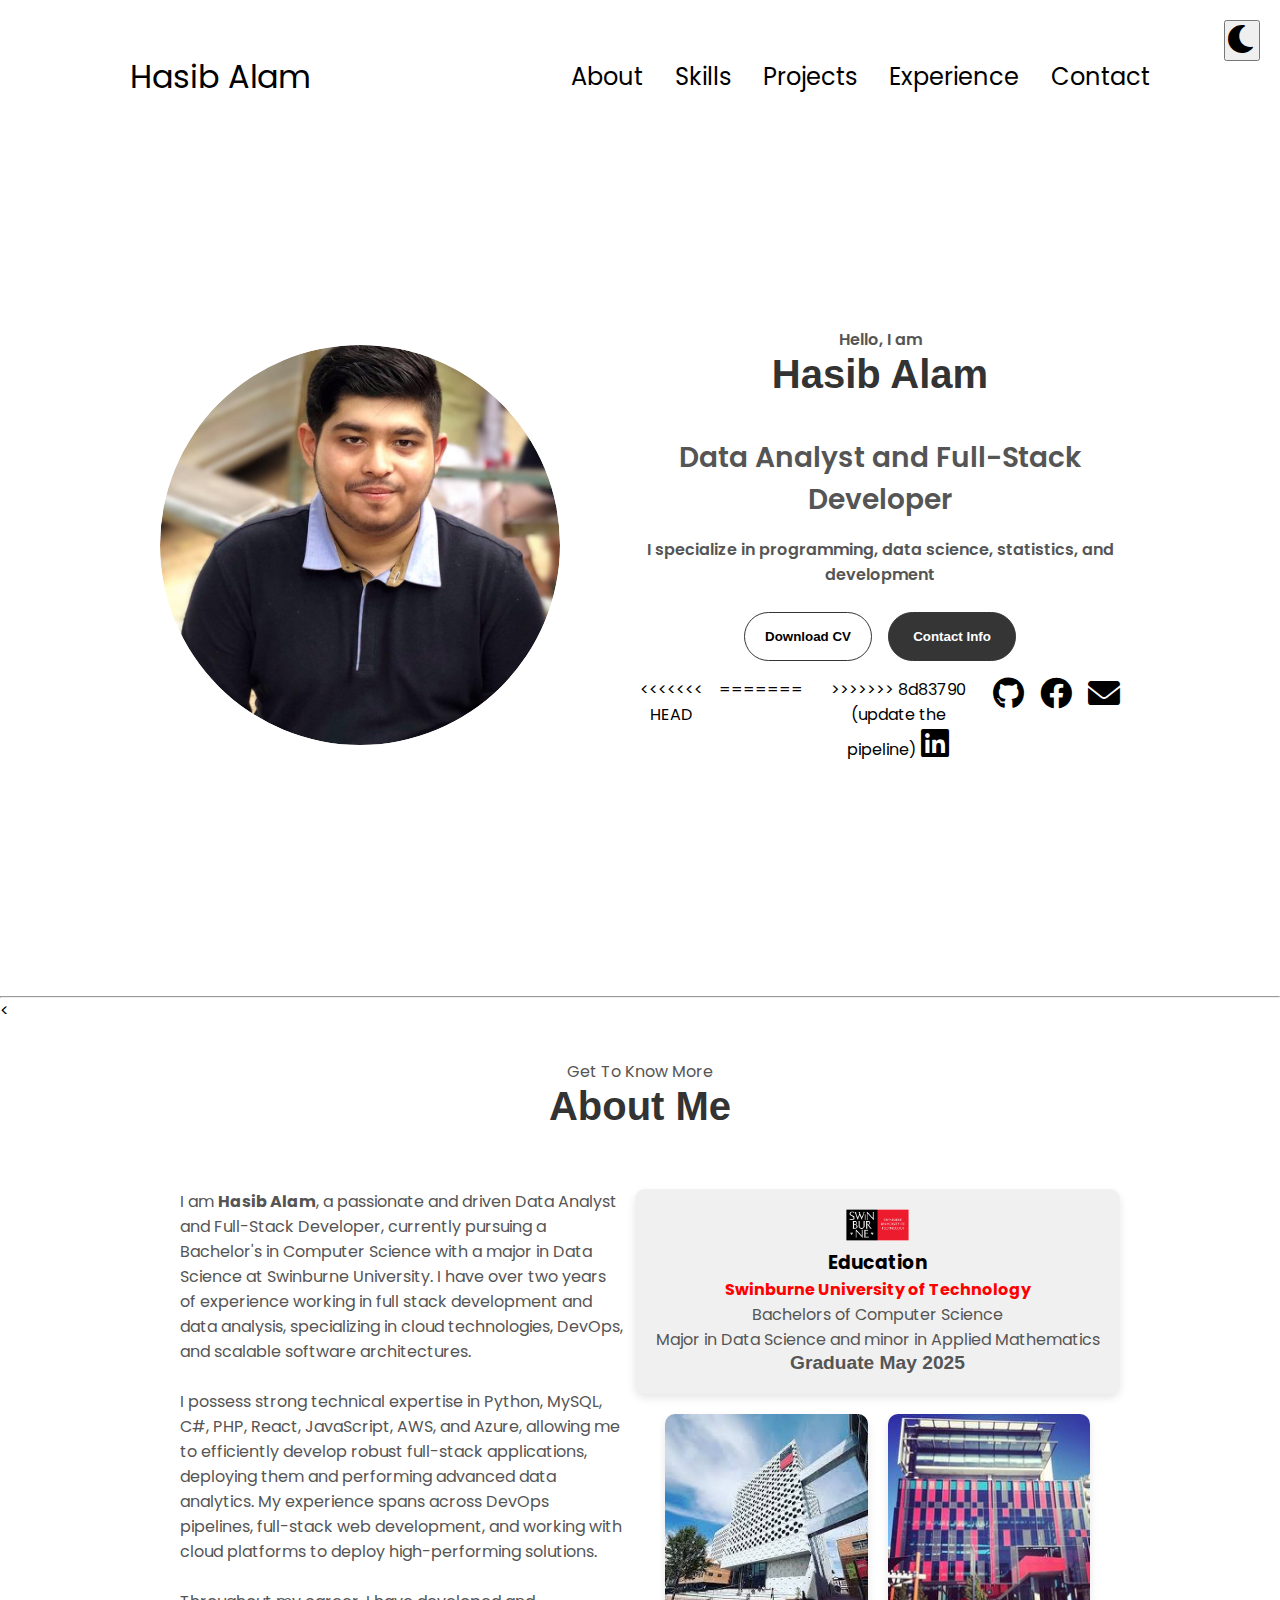
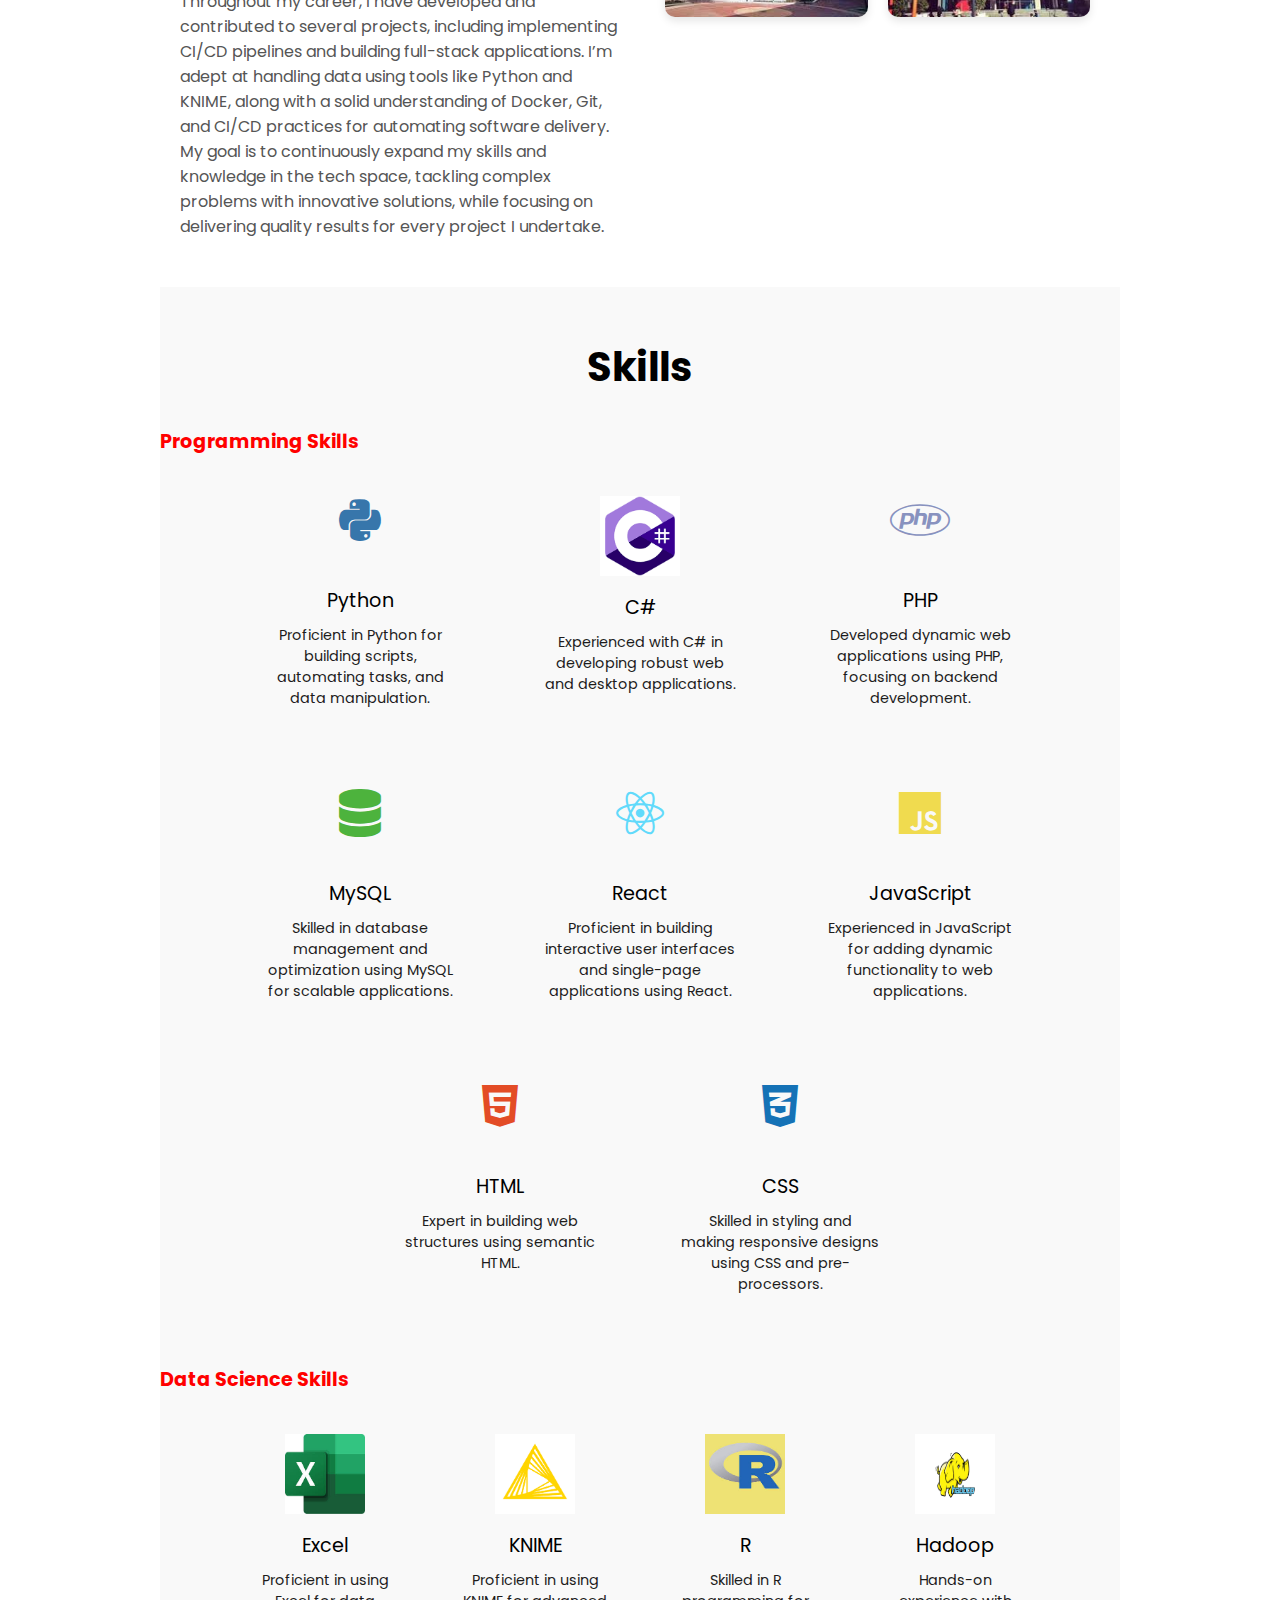
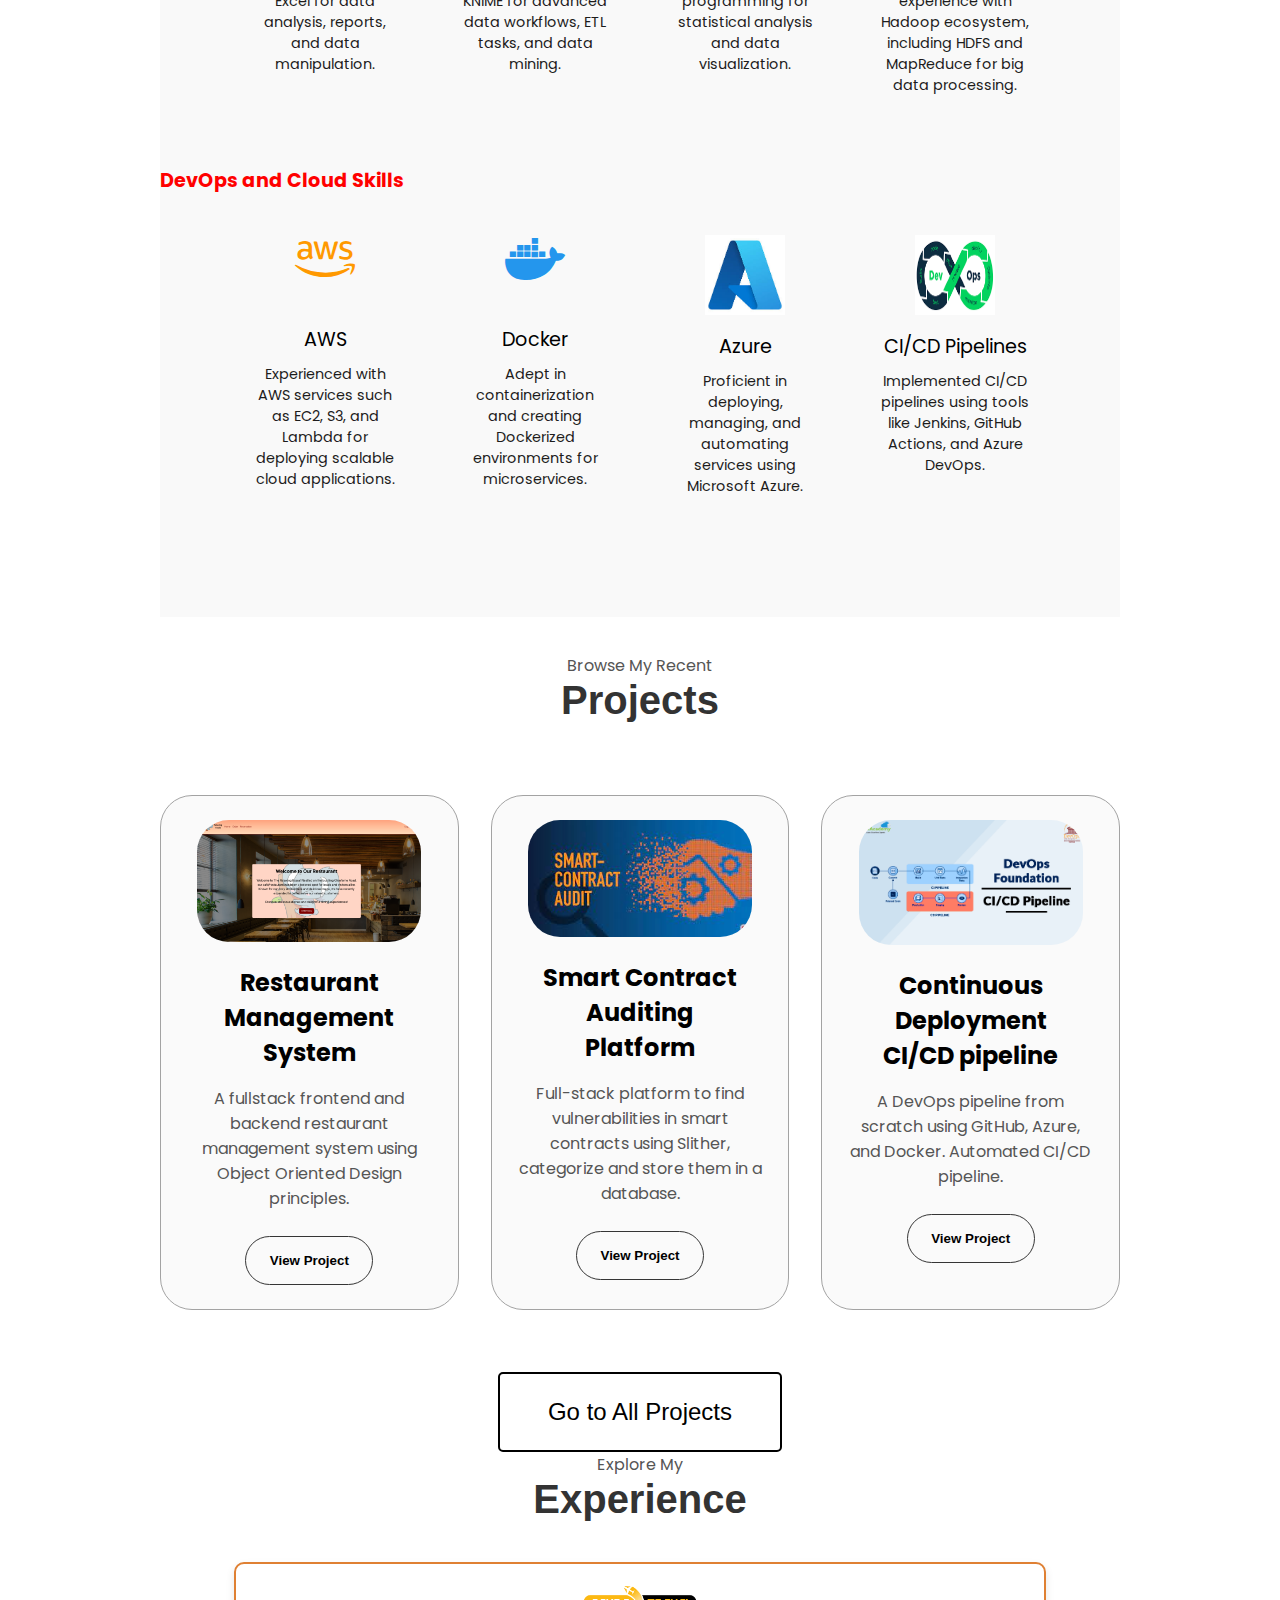
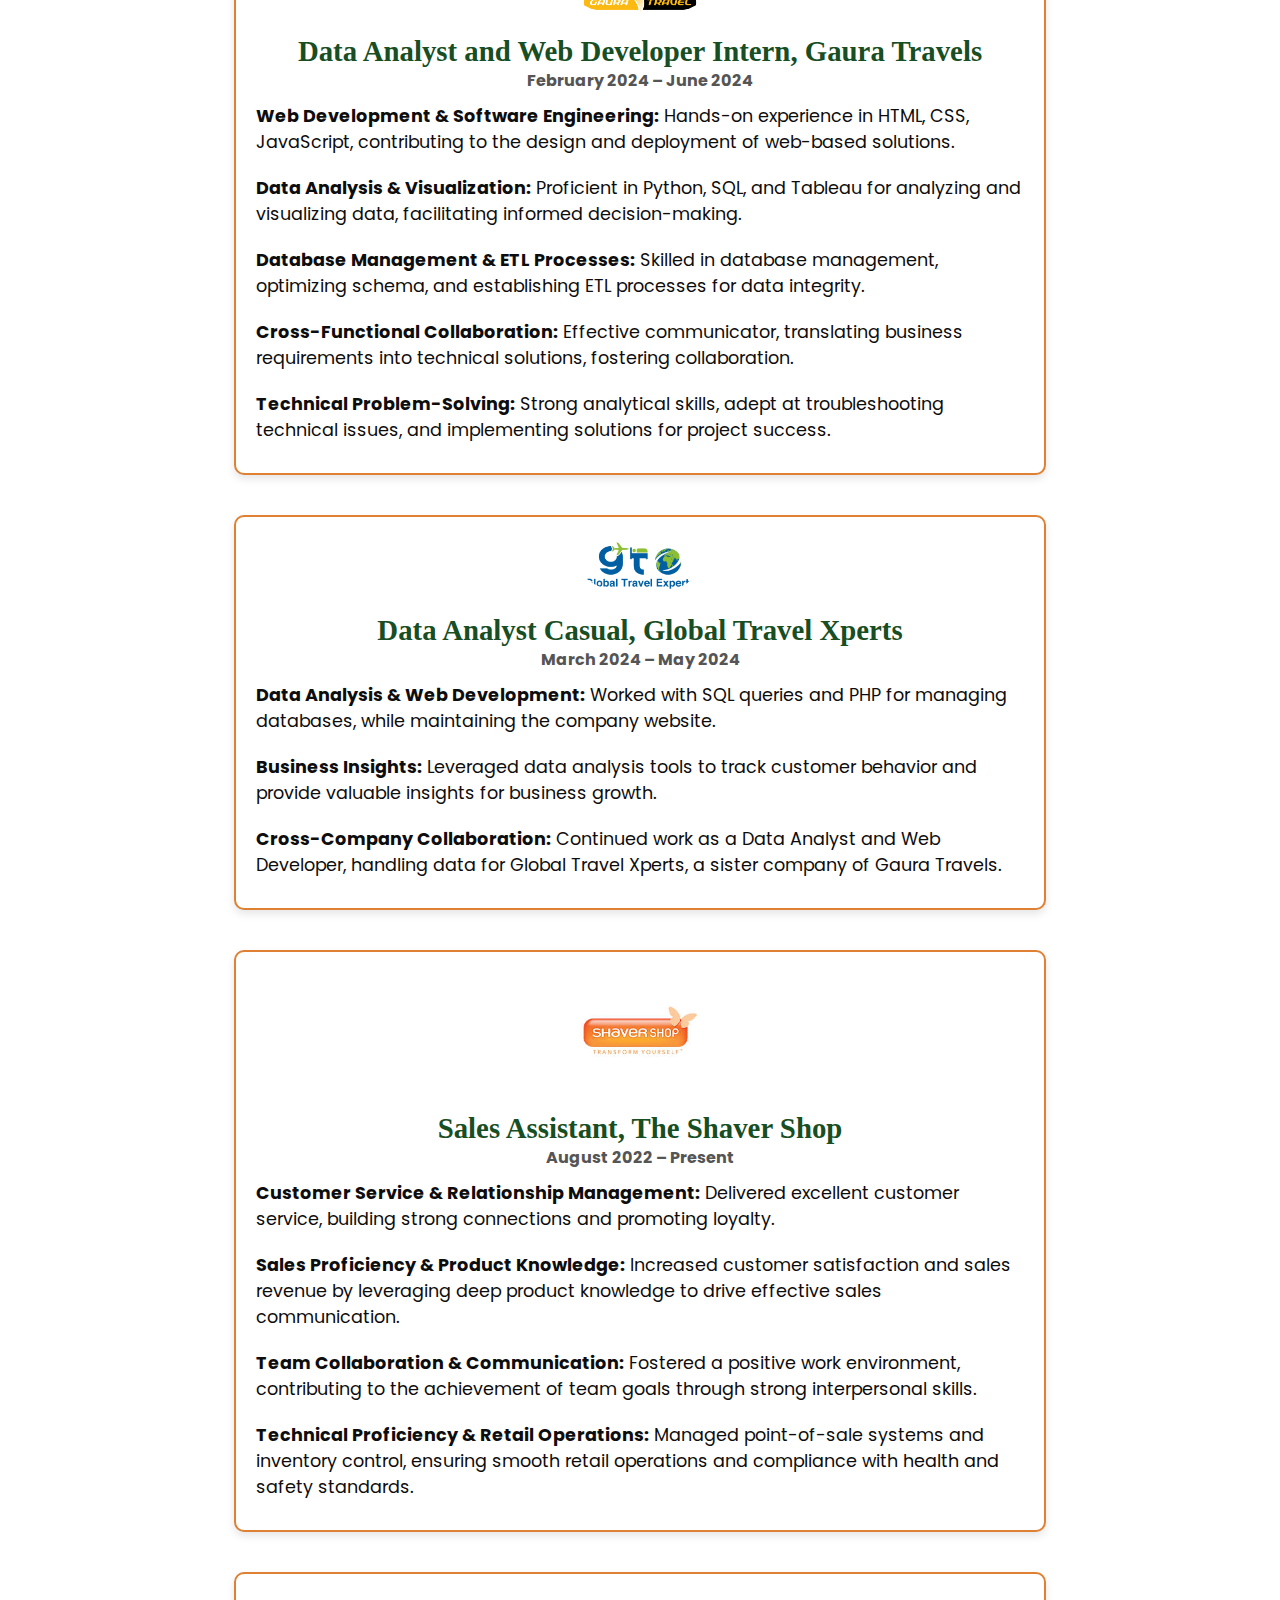
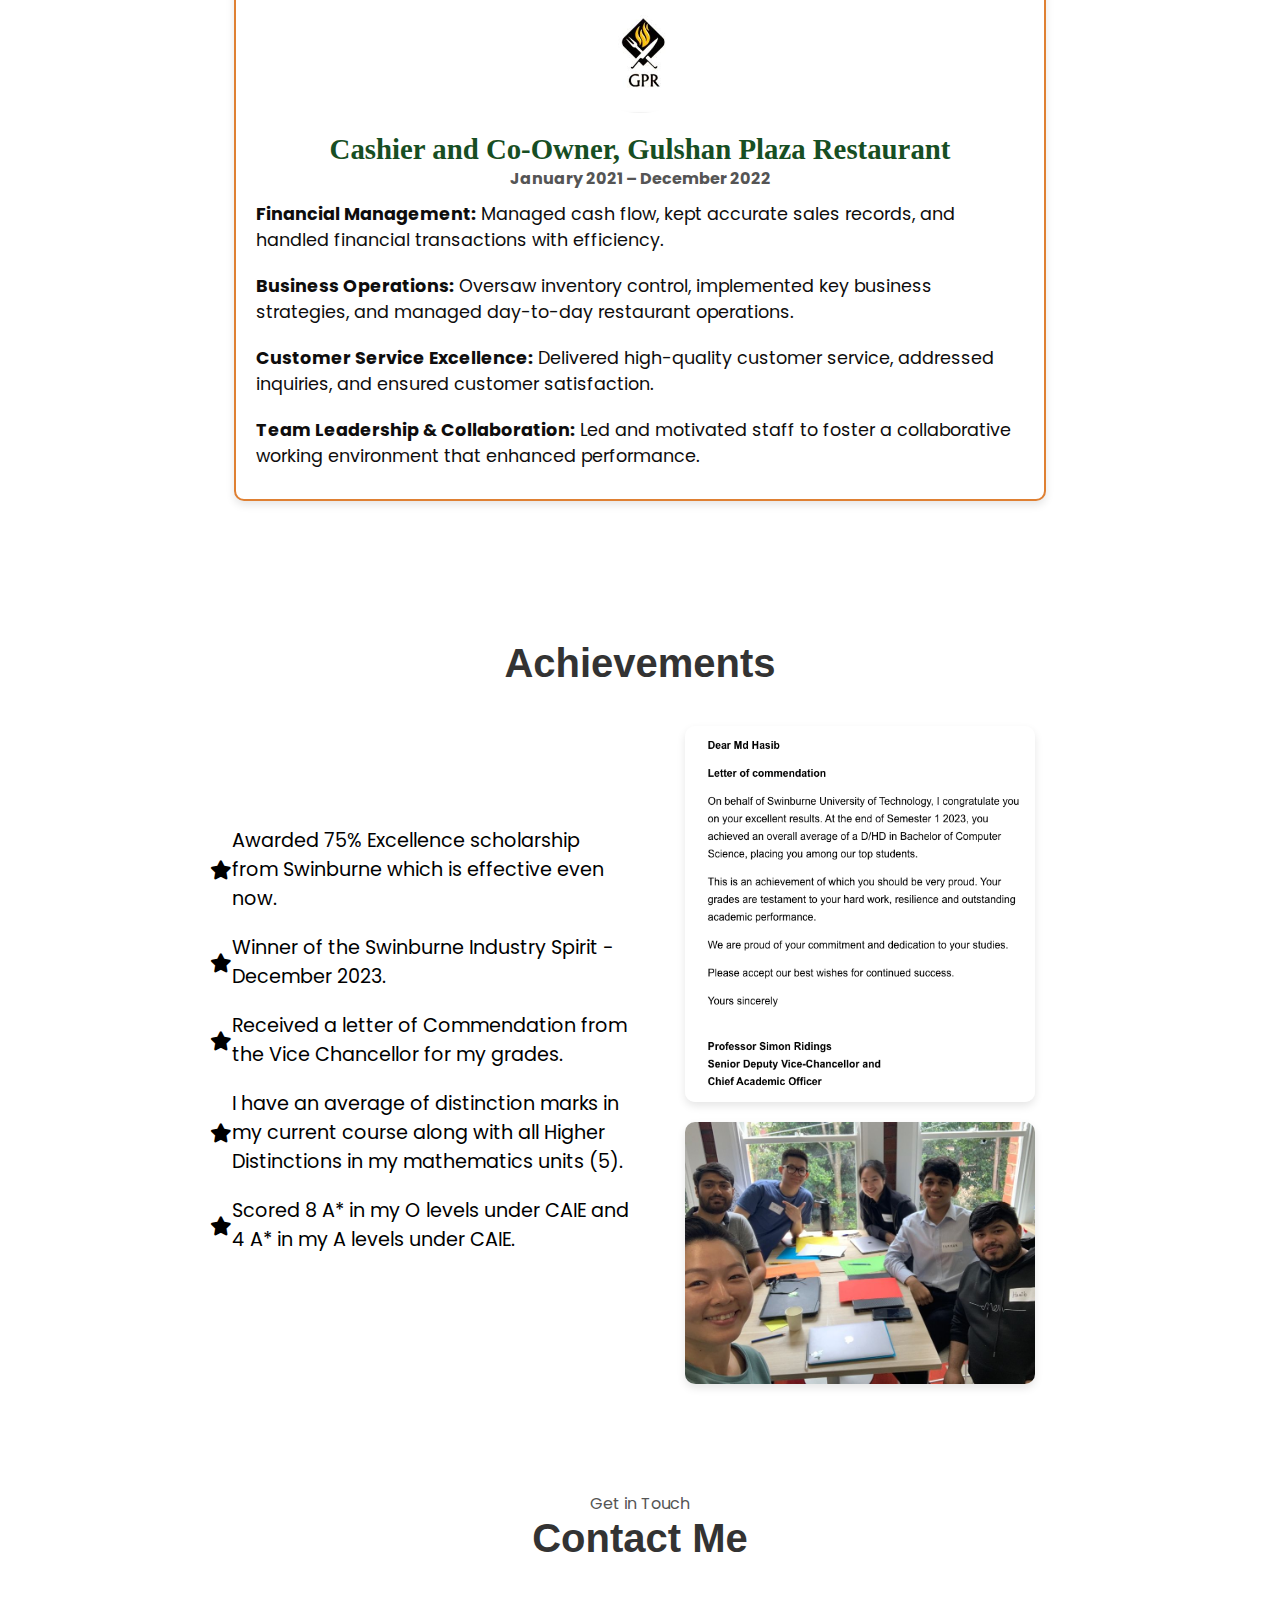
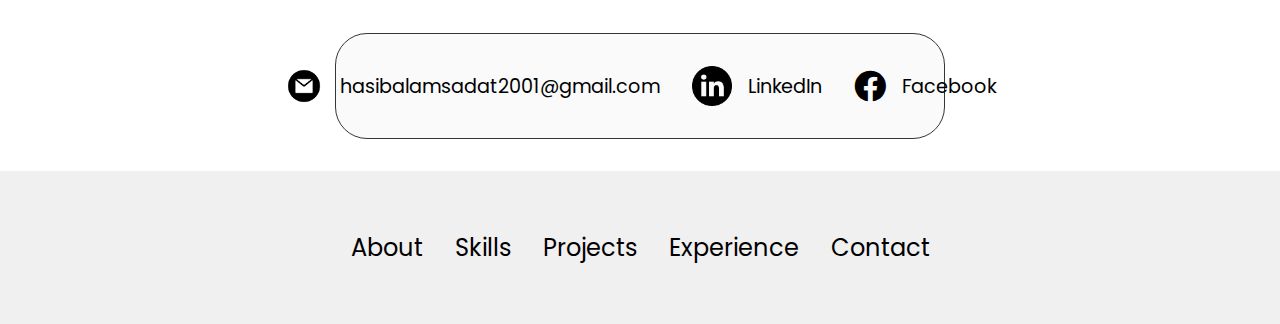
==== commit 01248b5a: "Test continuous deployment" ====
--- a/index.html
+++ b/index.html
@@ -105,7 +105,7 @@
       </div>
 
       <div class="section__text">
-        <p  class="section__text__p1">Hello, I'm</p>
+        <p  class="section__text__p1">Hello, I am </p>
         <h1 class="title">Hasib Alam</h1>
         <p class="section__text__p2">Data Analyst and Full-Stack Developer</p>
         <p class="section__text__p1">I specialize in programming, data science, statistics, and development</p>
@@ -122,7 +122,12 @@
           </button>
         </div>
         <div id="socials-container">
+<<<<<<< HEAD
           <a href="linkedin.com/in/hasib-alam-b58987214" target="_blank">
+=======
+          <a href="https://www.linkedin.com/in/hasib-alam-b58987214/
+          " target="_blank">
+>>>>>>> 8d83790 (update the pipeline)
             <i class="fab fa-linkedin" style="color: black; font-size: 32px;"></i>
           </a>
           <a href="https://github.com/HasibAlam" target="_blank">
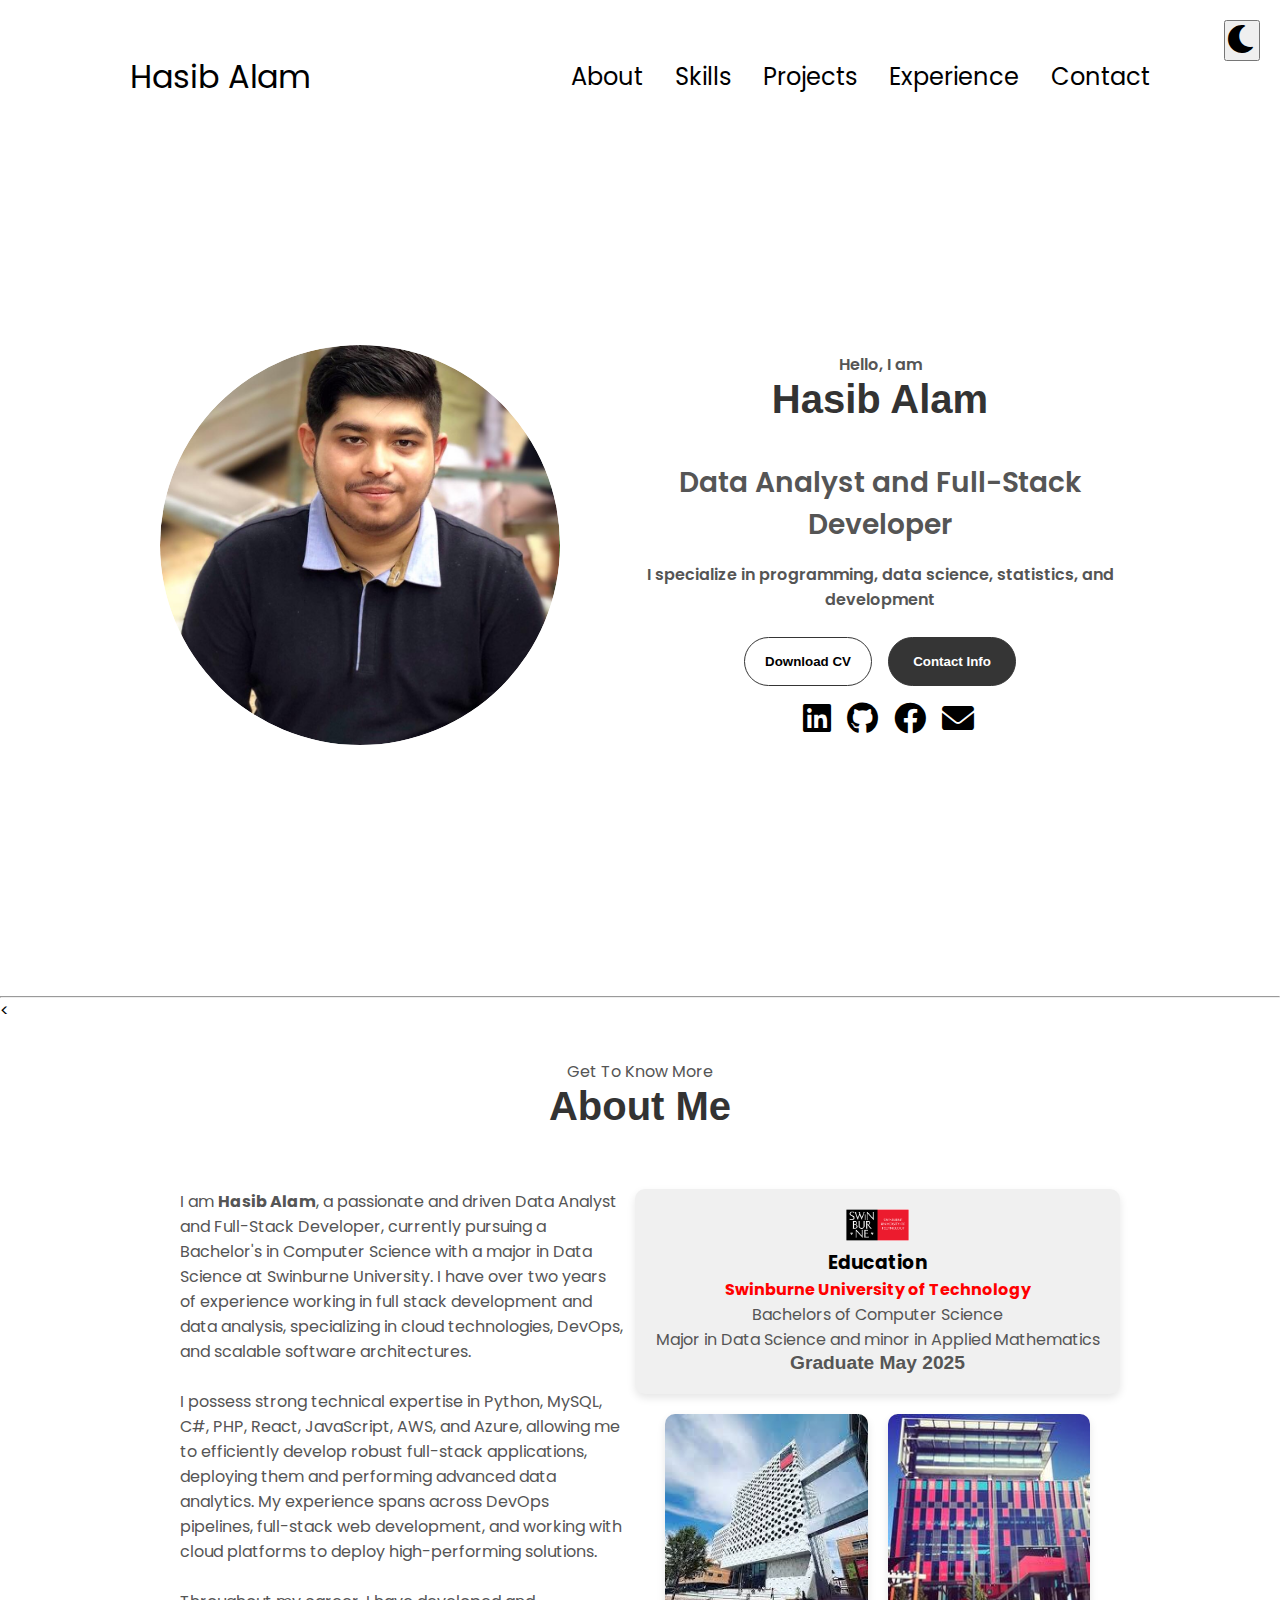
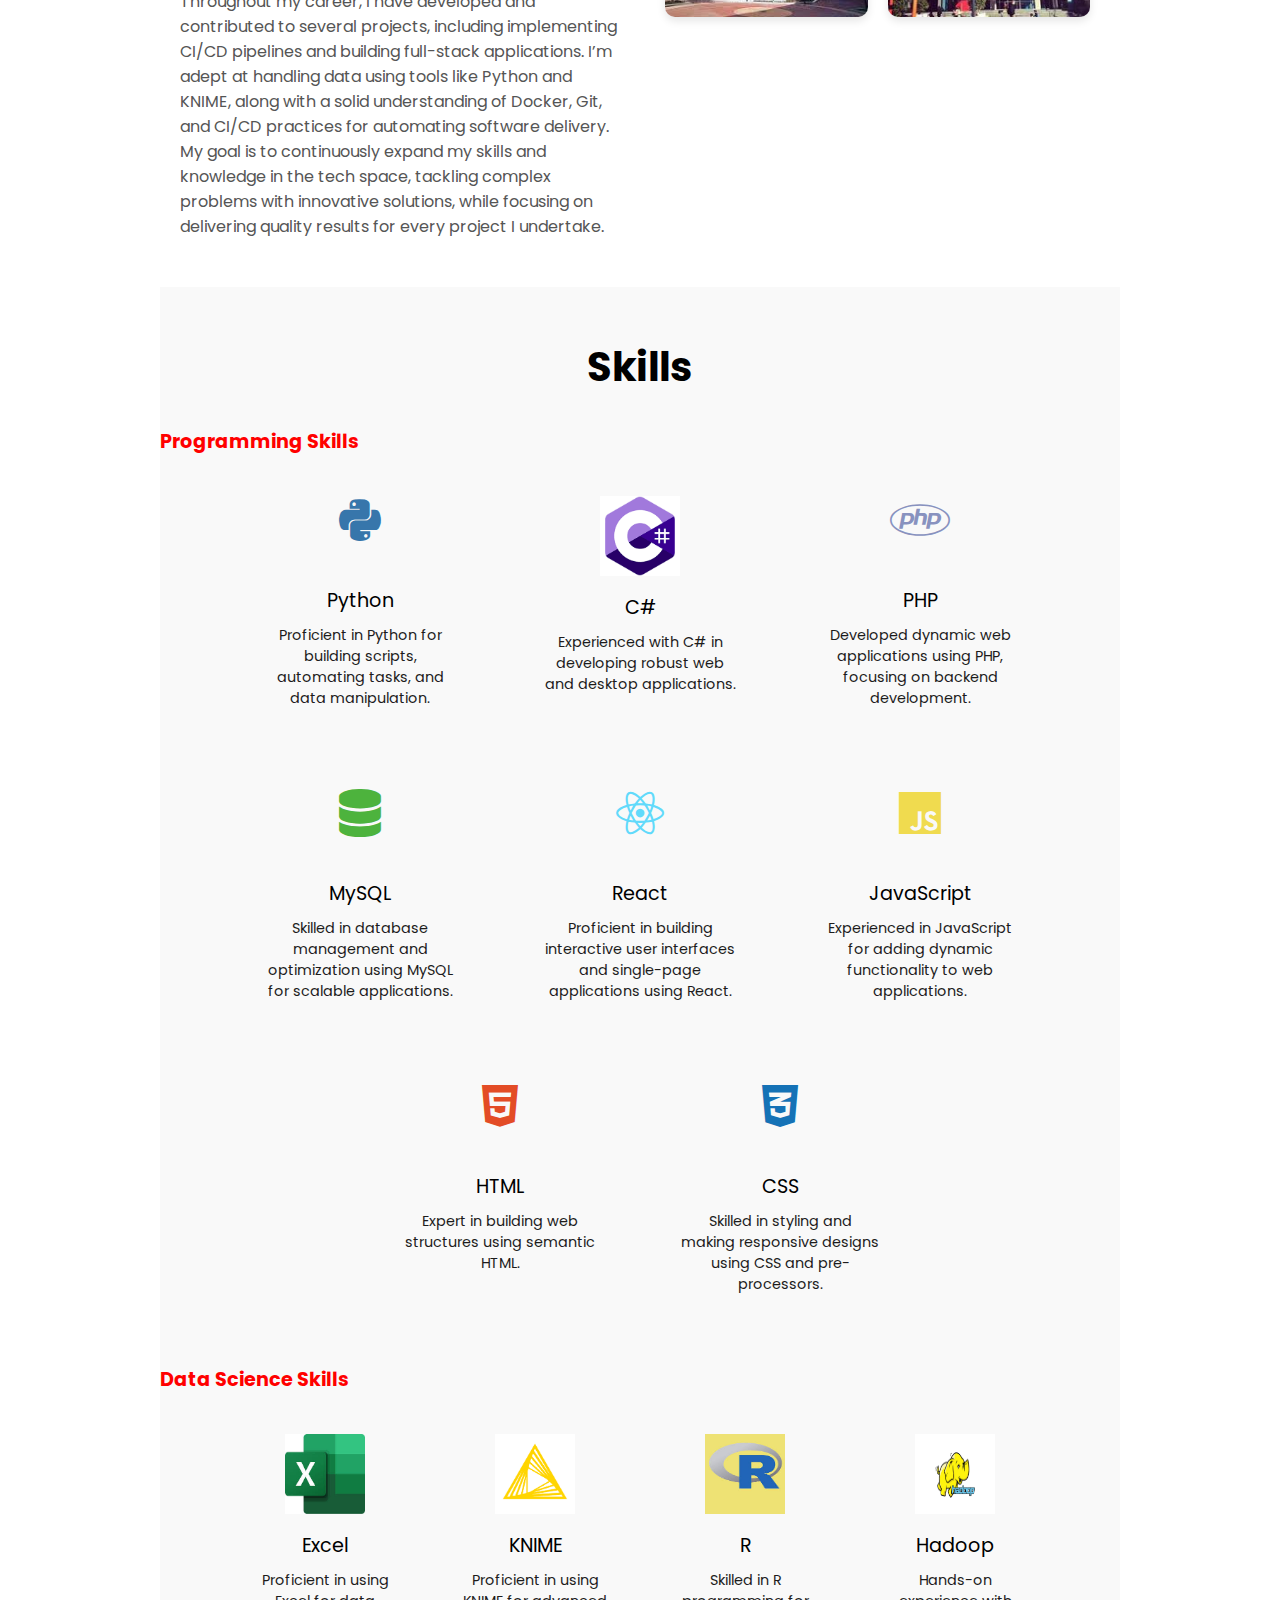
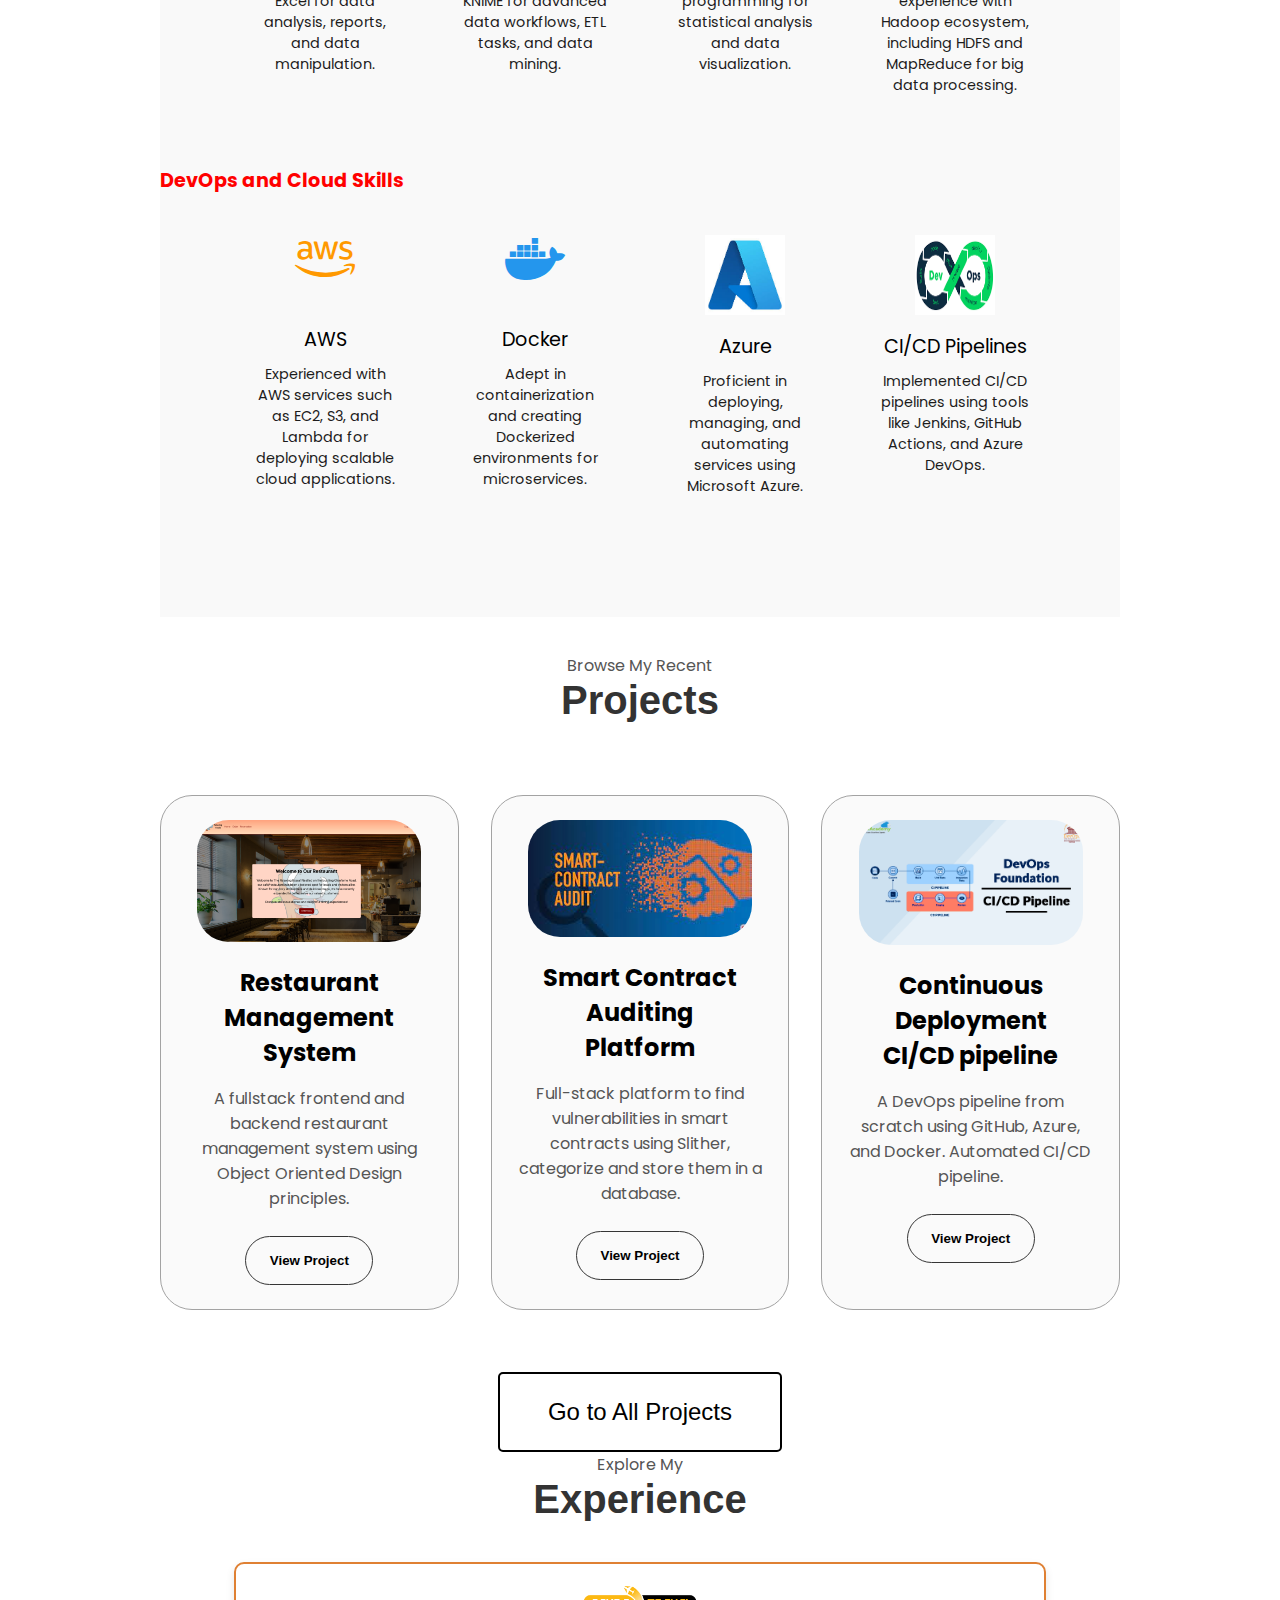
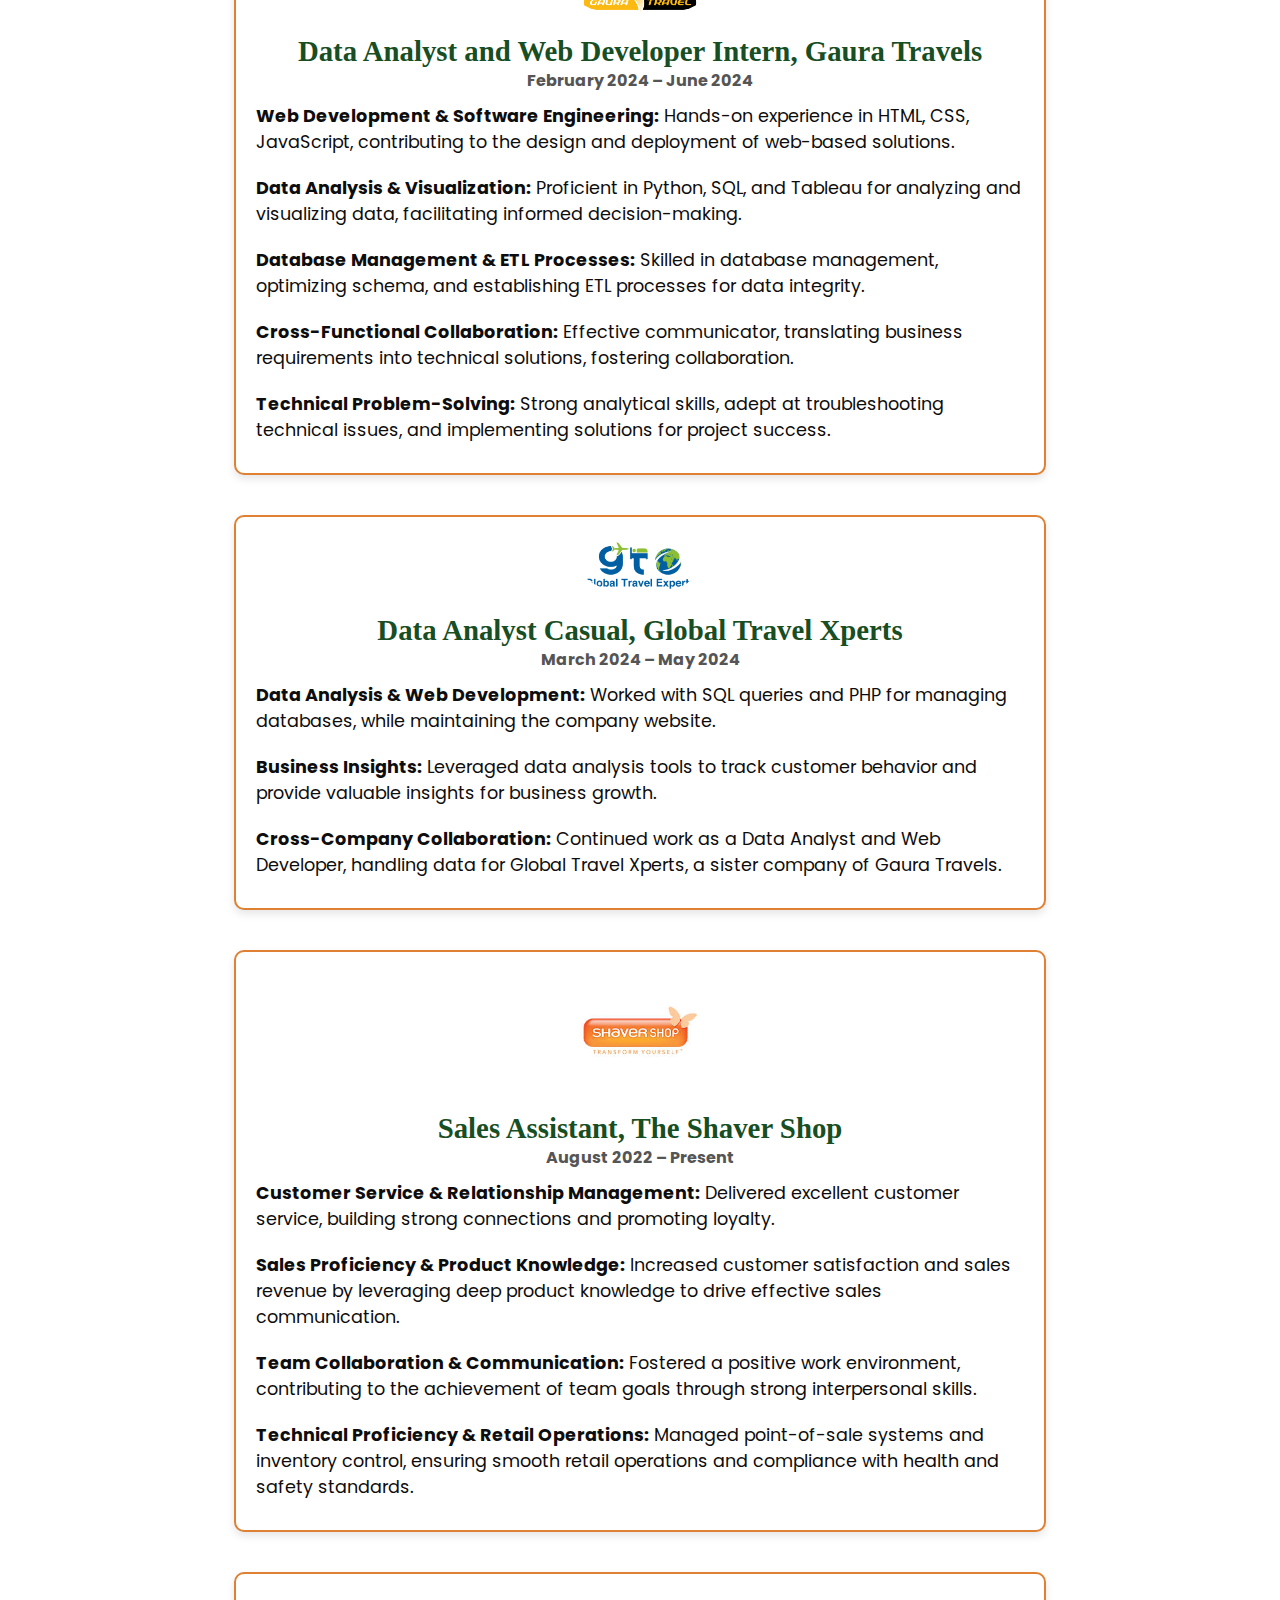
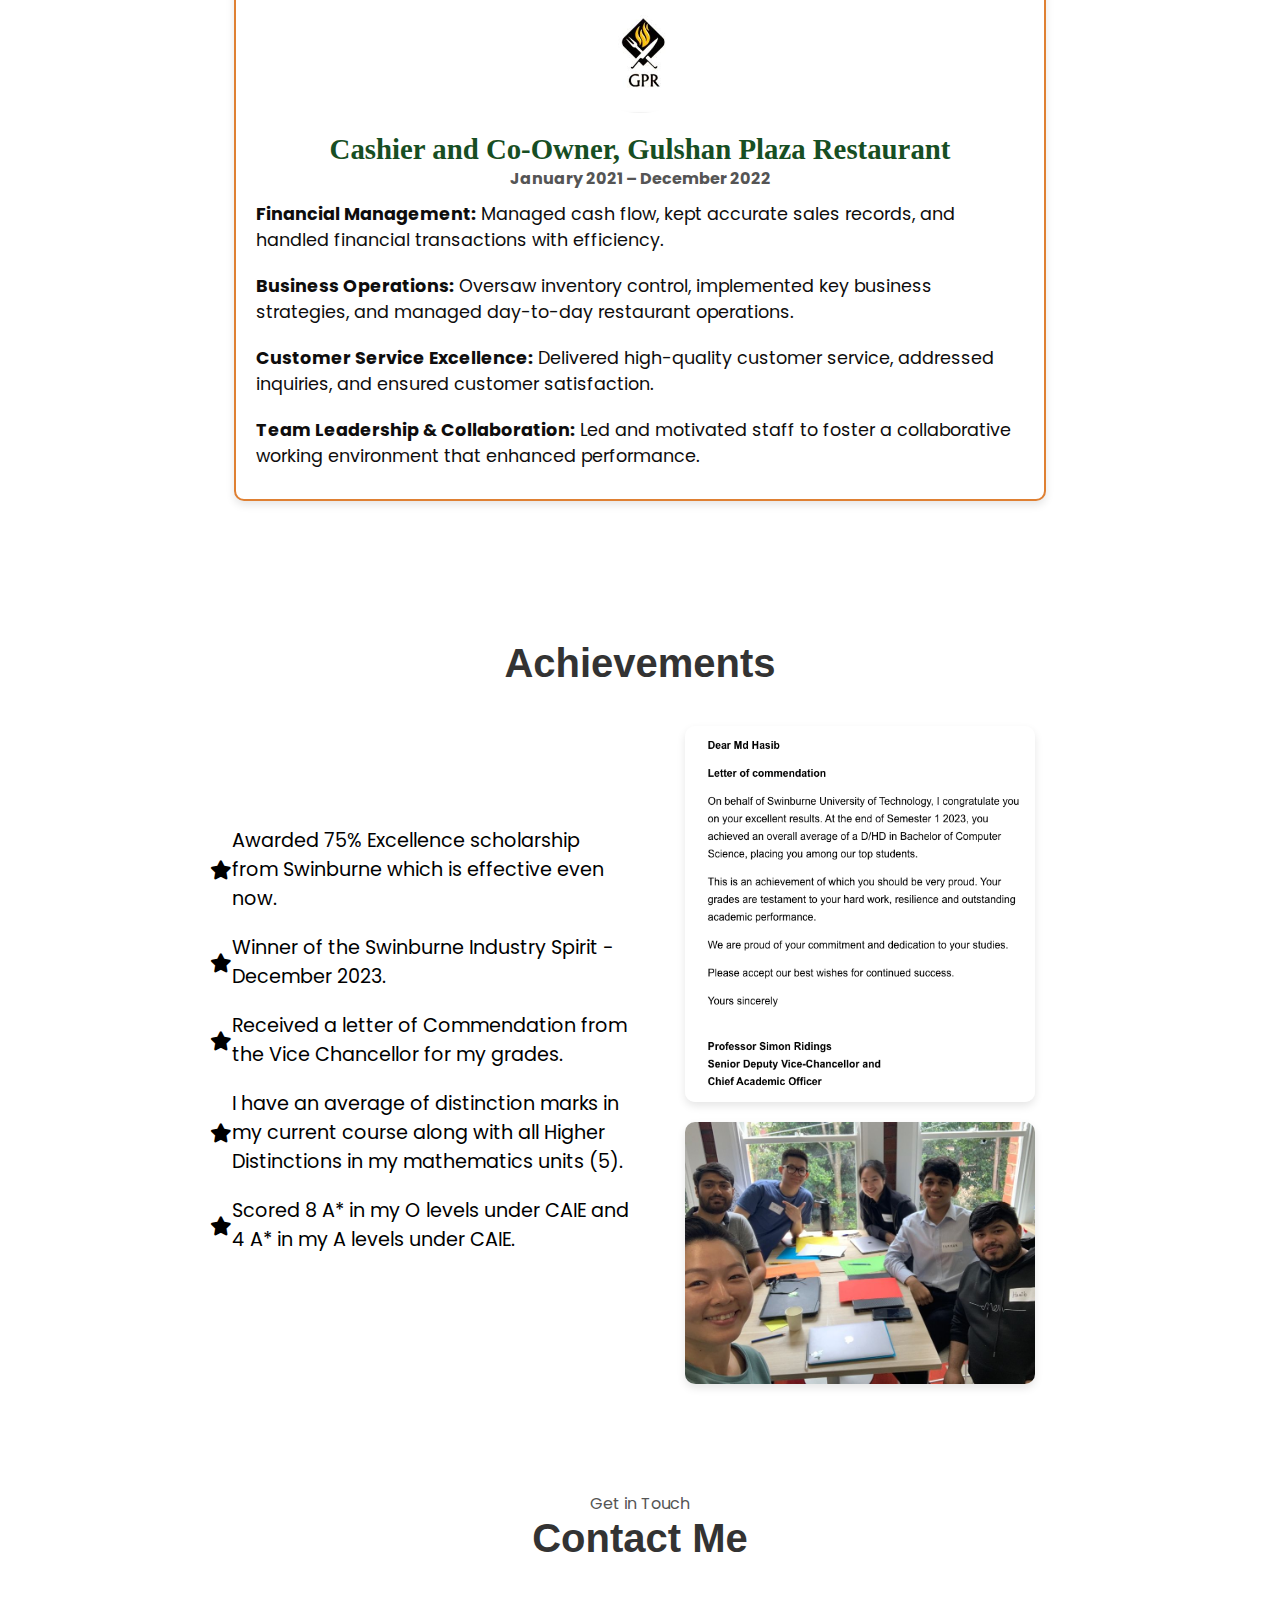
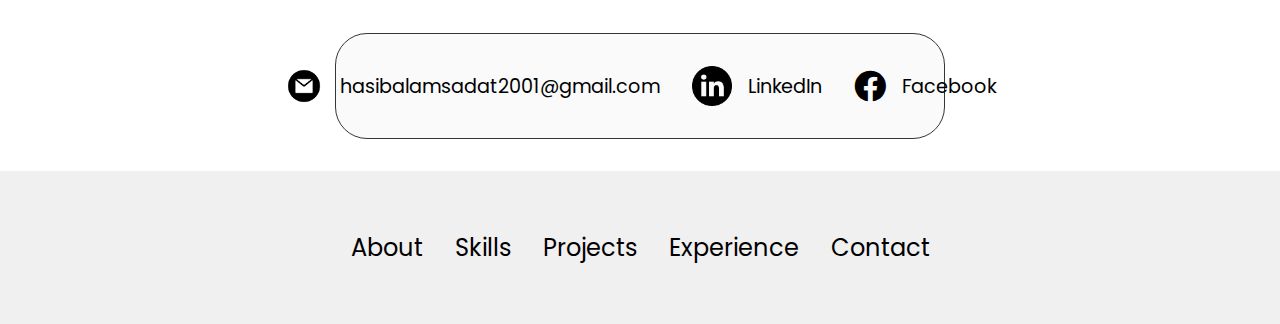
==== commit cb1fddb5: "debug" ====
--- a/index.html
+++ b/index.html
@@ -122,12 +122,10 @@
           </button>
         </div>
         <div id="socials-container">
-<<<<<<< HEAD
           <a href="linkedin.com/in/hasib-alam-b58987214" target="_blank">
-=======
+
           <a href="https://www.linkedin.com/in/hasib-alam-b58987214/
           " target="_blank">
->>>>>>> 8d83790 (update the pipeline)
             <i class="fab fa-linkedin" style="color: black; font-size: 32px;"></i>
           </a>
           <a href="https://github.com/HasibAlam" target="_blank">
